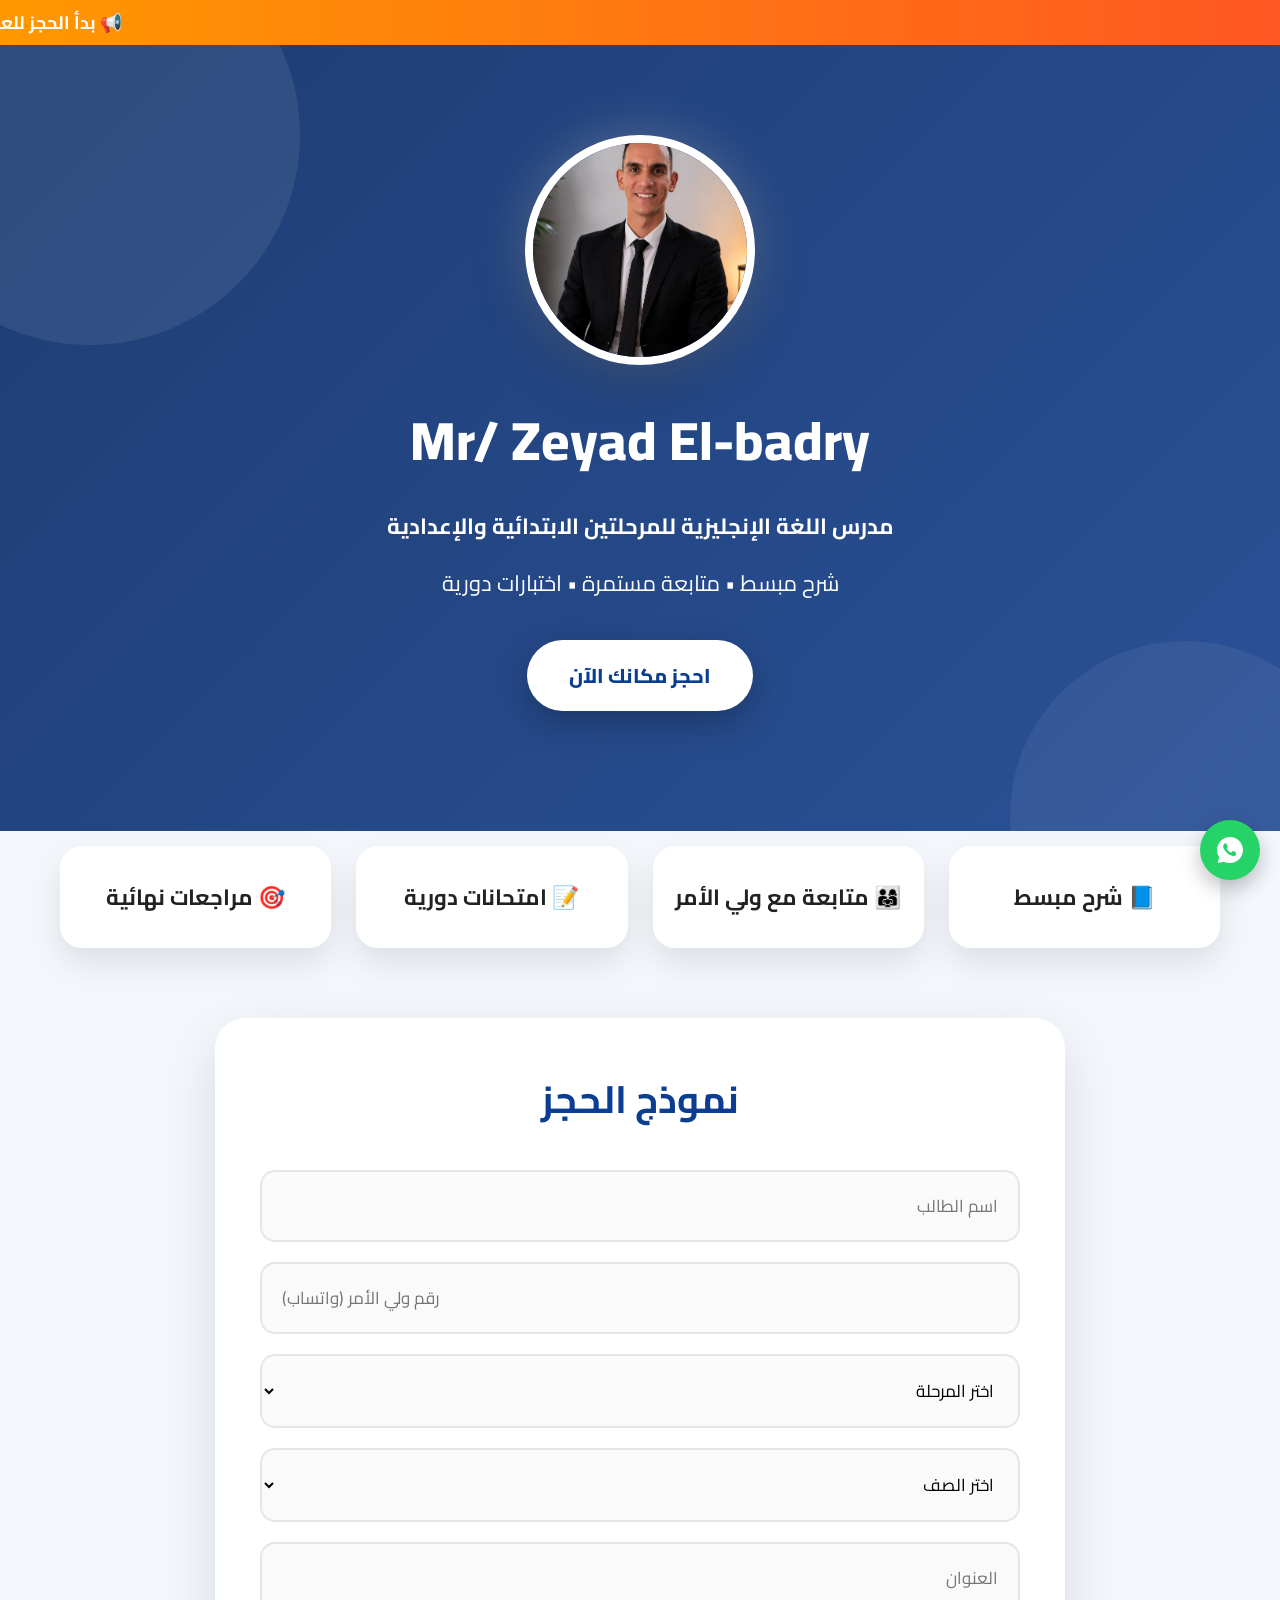
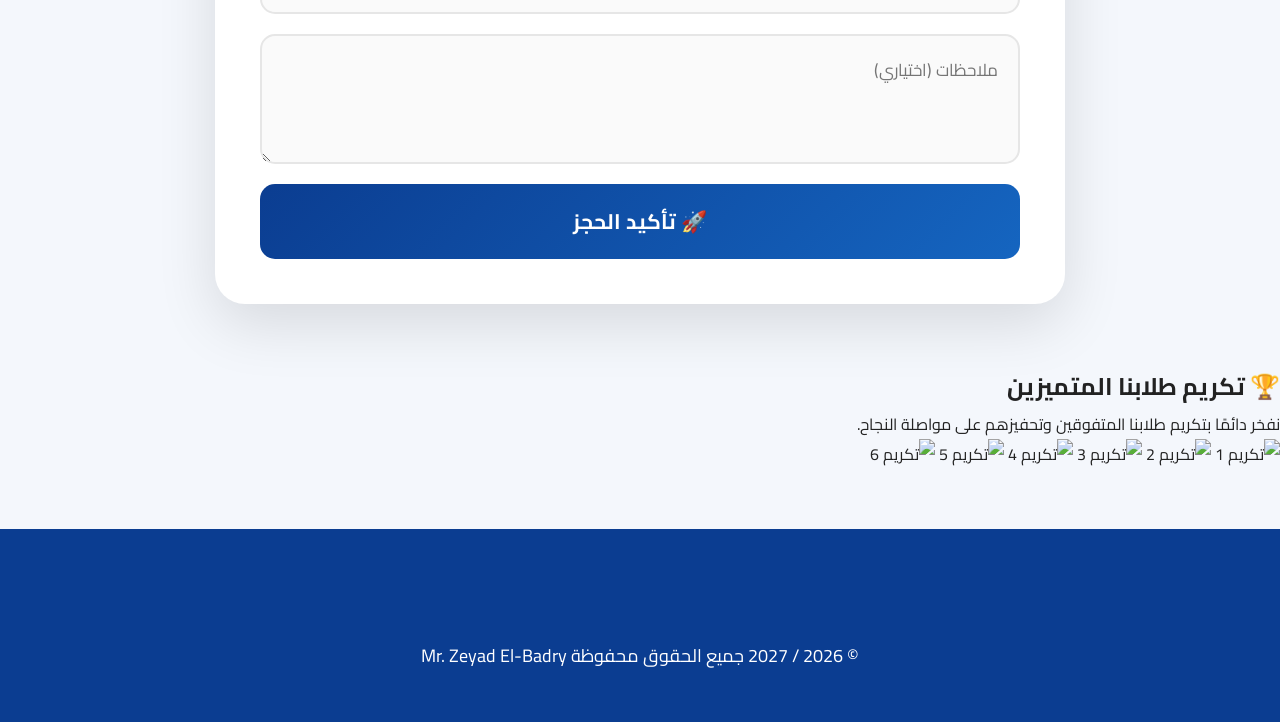
==== index.html @ 7a3dccae "Update index.html" ====
<!DOCTYPE html>
<html lang="ar" dir="rtl">

<head>

<meta charset="UTF-8">

<meta name="viewport" content="width=device-width, initial-scale=1.0">

<title>Mr/ Zeyad El-badry | حجز الكورسات</title>

<link rel="stylesheet" href="style.css">

<link href="https://fonts.googleapis.com/css2?family=Cairo:wght@400;600;700;800&display=swap" rel="stylesheet">

</head>

<body>

<!-- الشريط المتحرك -->

<div class="top-banner">

<div class="marquee">

📢 بدأ الحجز للعام الدراسي 2026 / 2027 — الأماكن محدودة — احجز الآن

</div>

</div>

<!-- Hero -->

<section class="hero">

<div class="hero-content">

<img src="profile.jpeg"
class="profile-img"
alt="Mr/ Zeyad El-badry">

<h1>

Mr/ Zeyad El-badry

</h1>

<p class="subtitle">

مدرس اللغة الإنجليزية
للمرحلتين الابتدائية والإعدادية

</p>

<p>

شرح مبسط • متابعة مستمرة • اختبارات دورية

</p>

<a href="#booking" class="btn">

احجز مكانك الآن

</a>

</div>

</section>
<div class="hero-wave">
  <svg xmlns="http://www.w3.org/2000/svg"
       viewBox="0 0 1440 320"
       preserveAspectRatio="none">
    <path fill="#f4f7fc"
          d="M0,160L80,170.7C160,181,320,203,480,192C640,181,800,139,960,133.3C1120,128,1280,160,1360,176L1440,192L1440,320L0,320Z">
    </path>
  </svg>
</div>
<!-- Features -->

<section class="features">

<div class="card">

📘 شرح مبسط

</div>

<div class="card">

👨‍👩‍👧 متابعة مع ولي الأمر

</div>

<div class="card">

📝 امتحانات دورية

</div>

<div class="card">

🎯 مراجعات نهائية

</div>

</section>
<!-- Booking -->

<section id="booking" class="booking-container">

<h2>

نموذج الحجز

</h2>

<form id="bookingForm">

<input
type="text"
name="name"
placeholder="اسم الطالب"
required>

<input
type="tel"
name="phone"
placeholder="رقم ولي الأمر (واتساب)"
required
pattern="01[0125][0-9]{8}"
maxlength="11"
inputmode="numeric"
title="من فضلك أدخل رقم واتساب مصري صحيح">

<select
name="stage"
id="stage"
required>

<option value="">

اختر المرحلة

</option>

<option value="ابتدائي">

ابتدائي

</option>

<option value="إعدادي">

إعدادي

</option>

</select>

<select
name="grade"
id="grade"
required>

<option value="">

اختر الصف

</option>

</select>

<input
type="text"
name="address"
placeholder="العنوان">

<textarea
name="notes"
placeholder="ملاحظات (اختياري)"></textarea>

<button type="submit">

🚀 تأكيد الحجز

</button>

</form>

</section>
</section>

<!-- Student Honors -->

<section class="gallery-section">

    <h2>🏆 تكريم طلابنا المتميزين</h2>

    <p class="gallery-text">
        نفخر دائمًا بتكريم طلابنا المتفوقين وتحفيزهم على مواصلة النجاح.
    </p>

    <div class="gallery">

        <img src="honor1.jpg" alt="تكريم 1">
        <img src="honor2.jpg" alt="تكريم 2">
        <img src="honor3.jpg" alt="تكريم 3">
        <img src="honor4.jpg" alt="تكريم 4">
        <img src="honor5.jpg" alt="تكريم 5">
        <img src="honor6.jpg" alt="تكريم 6">

    </div>

</section>

<!-- Footer -->
<footer>
  <!-- Footer -->

<footer>

<p>

© 2026 / 2027 جميع الحقوق محفوظة 
  Mr. Zeyad El-Badry

</p>

</footer>

<!-- Success Popup -->

<div id="successPopup" class="popup">

    <div class="popup-content">

        <div class="checkmark">

            ✓

        </div>

        <h2>

            تم الحجز بنجاح 🎉

        </h2>

        <p>

            سيتم تحويلك إلى واتساب خلال

        </p>

        <h1 id="countdown">

            3

        </h1>

    </div>

</div>
<a href="https://wa.me/201148131965"
class="whatsapp-float"
target="_blank"
aria-label="WhatsApp">

<svg xmlns="http://www.w3.org/2000/svg"
viewBox="0 0 32 32"
width="32"
height="32">

<path fill="#fff"
d="M16.02 3C8.84 3 3 8.84 3 16c0 2.52.74 4.98 2.13 7.08L3.75 29l6.1-1.34A12.9 12.9 0 0016.02 29C23.18 29 29 23.16 29 16S23.18 3 16.02 3zm6.37 17.38c-.27.76-1.58 1.45-2.18 1.54-.57.08-1.29.12-2.08-.14-.48-.15-1.1-.36-1.9-.7-3.34-1.44-5.52-4.8-5.69-5.03-.17-.23-1.36-1.81-1.36-3.45s.86-2.45 1.16-2.79c.31-.34.67-.43.89-.43h.64c.2 0 .48-.08.75.57.28.66.94 2.29 1.02 2.46.08.17.13.37.03.59-.1.23-.15.37-.31.57-.15.19-.33.42-.47.56-.15.16-.31.32-.13.63.18.31.81 1.33 1.73 2.16 1.19 1.05 2.19 1.38 2.5 1.54.31.15.48.13.66-.08.18-.21.74-.87.95-1.17.2-.31.4-.26.68-.16.28.1 1.76.83 2.06.98.31.15.5.23.57.36.07.13.07.78-.2 1.56z"/>

</svg>

</a>
<script src="script.js"></script>

</body>

</html>
---- style.css ----
/*======================================
    Mr/ Zeyad El-badry Website
=======================================*/

@import url('https://fonts.googleapis.com/css2?family=Cairo:wght@400;600;700;800&display=swap');

*{
    margin:0;
    padding:0;
    box-sizing:border-box;
    font-family:'Cairo',sans-serif;
}

html{
    scroll-behavior:smooth;
}

body{
    background:#f4f7fc;
    color:#222;
    direction:rtl;
    overflow-x:hidden;
}

/*=========================
Top Banner
=========================*/

.top-banner{
    width:100%;
    height:45px;
    background:linear-gradient(90deg,#ff9800,#ff5722);
    overflow:hidden;
    display:flex;
    align-items:center;
    position:relative;
    z-index:999;
}

.marquee{
    position:absolute;
    white-space:nowrap;
    color:#fff;
    font-size:18px;
    font-weight:700;
}

/*=========================
Hero
=========================*/

.hero{
position:relative;
overflow:hidden;
padding:90px 20px 120px;
display:flex;
justify-content:center;
align-items:center;
text-align:center;
color:#fff;
background:linear-gradient(135deg,#1e3c72,#2a5298);
}
.hero::before{
content:"";
position:absolute;
top:-120px;
left:-120px;
width:420px;
height:420px;
border-radius:50%;
background:rgba(255,255,255,.08);
}

.hero::after{
content:"";
position:absolute;
bottom:-160px;
right:-80px;
width:350px;
height:350px;
border-radius:50%;
background:rgba(255,255,255,.06);
}

.hero-content{
position:relative;
z-index:10;
max-width:900px;
margin:0 auto;
text-align:center;
display:flex;
flex-direction:column;
align-items:center;
}

.profile-img{

width:230px;
height:230px;

border-radius:50%;

object-fit:cover;

border:8px solid white;

box-shadow:
0 20px 50px rgba(0,0,0,.25),
0 0 50px rgba(255,255,255,.25);

transition:.4s;

}

.profile-img:hover{

transform:scale(1.04);

}

.hero h1{

margin-top:25px;

font-size:54px;

font-weight:800;

color:#fff;

}

.subtitle{

margin-top:15px;

font-size:25px;

font-weight:700;

color:#eef4ff;

}

.hero p{

margin-top:15px;

font-size:22px;

color:#fff;

line-height:1.9;

}

.btn{

display:inline-block;

margin-top:35px;

padding:17px 42px;

background:#fff;

color:#0b3d91;

text-decoration:none;

font-size:20px;

font-weight:800;

border-radius:50px;

transition:.35s;

box-shadow:0 12px 35px rgba(0,0,0,.25);

}

.btn:hover{

transform:translateY(-5px);

background:#ffd54f;

color:#0b3d91;

}
/*======================================
        FEATURES
=======================================*/

.features{

    max-width:1200px;

    margin:-70px auto 70px;

    padding:0 20px;

    display:grid;

    grid-template-columns:repeat(auto-fit,minmax(230px,1fr));

    gap:25px;

    position:relative;

    z-index:5;

}

.card{

    background:rgba(255,255,255,.96);

    border-radius:22px;

    padding:30px 20px;

    text-align:center;

    font-size:22px;

    font-weight:700;

    box-shadow:0 15px 35px rgba(0,0,0,.10);

    transition:.35s;

    cursor:pointer;

}

.card:hover{

    transform:translateY(-10px);

    box-shadow:0 20px 40px rgba(0,0,0,.18);

    background:#0b3d91;

    color:#fff;

}

/*======================================
        BOOKING
=======================================*/

.booking-container{

    width:90%;

    max-width:850px;

    margin:60px auto;

    background:#fff;

    border-radius:30px;

    padding:45px;

    box-shadow:0 20px 60px rgba(0,0,0,.12);

}

.booking-container h2{

    text-align:center;

    font-size:38px;

    color:#0b3d91;

    margin-bottom:35px;

}

form{

    display:flex;

    flex-direction:column;

    gap:20px;

}

/*======================================
        INPUTS
=======================================*/

input,
select,
textarea{

    width:100%;

    padding:18px 20px;

    font-size:17px;

    border-radius:15px;

    border:2px solid #e6e6e6;

    background:#fafafa;

    transition:.3s;

    outline:none;

}

input:focus,
select:focus,
textarea:focus{

    border-color:#0b3d91;

    background:#fff;

    box-shadow:0 0 15px rgba(11,61,145,.12);

}

textarea{

    min-height:130px;

    resize:vertical;

}

/*======================================
        BUTTON
=======================================*/

button{

    border:none;

    background:linear-gradient(135deg,#0b3d91,#1565c0);

    color:#fff;

    font-size:21px;

    font-weight:700;

    padding:18px;

    border-radius:15px;

    cursor:pointer;

    transition:.35s;

}

button:hover{

    transform:translateY(-4px);

    box-shadow:0 15px 35px rgba(11,61,145,.35);

}

/*======================================
        FOOTER
=======================================*/

footer{

    background:#0b3d91;

    color:#fff;

    text-align:center;

    padding:25px;

    font-size:18px;

    margin-top:60px;

}
/*======================================
        SUCCESS POPUP
=======================================*/

.popup{

    position:fixed;

    top:0;
    left:0;

    width:100%;
    height:100%;

    background:rgba(0,0,0,.55);

    display:none;

    justify-content:center;
    align-items:center;

    backdrop-filter:blur(6px);

    z-index:9999;

}

.popup-content{

    width:340px;

    background:#fff;

    padding:35px;

    border-radius:25px;

    text-align:center;

    box-shadow:0 20px 60px rgba(0,0,0,.30);

    animation:popup .45s ease;

}

.checkmark{

    width:95px;
    height:95px;

    background:#28a745;

    color:#fff;

    border-radius:50%;

    display:flex;

    justify-content:center;
    align-items:center;

    margin:auto;

    font-size:55px;

    margin-bottom:20px;

    box-shadow:0 10px 30px rgba(40,167,69,.30);

}

#countdown{

    font-size:65px;

    color:#0b3d91;

    margin-top:15px;

    font-weight:bold;

    animation:pulse .8s infinite;

}

@keyframes popup{

0%{

transform:scale(.6);

opacity:0;

}

100%{

transform:scale(1);

opacity:1;

}

}

@keyframes pulse{

0%{transform:scale(1);}

50%{transform:scale(1.15);}

100%{transform:scale(1);}

}

/*======================================
        RESPONSIVE
=======================================*/

@media(max-width:768px){

.hero{

padding:70px 20px;

min-height:auto;

}

.hero h1{

font-size:38px;

}

.subtitle{

font-size:20px;

}

.hero p{

font-size:18px;

}

.profile-img{

width:170px;

height:170px;

}

.features{

margin:-40px 15px 40px;

}

.card{

font-size:20px;

padding:25px;

}

.booking-container{

width:95%;

padding:25px;

}

.booking-container h2{

font-size:30px;

}

input,
select,
textarea{

font-size:16px;

}

button{

font-size:18px;

}

.popup-content{

width:90%;

}

}

/*======================================
        SCROLLBAR
=======================================*/

::-webkit-scrollbar{

width:10px;

}

::-webkit-scrollbar-track{

background:#eef2f7;

}

::-webkit-scrollbar-thumb{

background:#0b3d91;

border-radius:20px;

}

::-webkit-scrollbar-thumb:hover{

background:#1565c0;

}
.whatsapp-float{

position:fixed;
bottom:20px;
right:20px;

width:60px;
height:60px;

background:#25D366;

border-radius:50%;

display:flex;

justify-content:center;
align-items:center;

text-decoration:none;

box-shadow:0 8px 20px rgba(0,0,0,.25);

z-index:9999;

transition:.3s;

}

.whatsapp-float i{

font-size:34px;

color:white;

}

.whatsapp-float:hover{

transform:scale(1.1);

}
/*==========================
Hero Wave
===========================*/

.hero-wave{

margin-top:-5px;

line-height:0;

}

.hero-wave svg{

display:block;

width:100%;

height:90px;

}
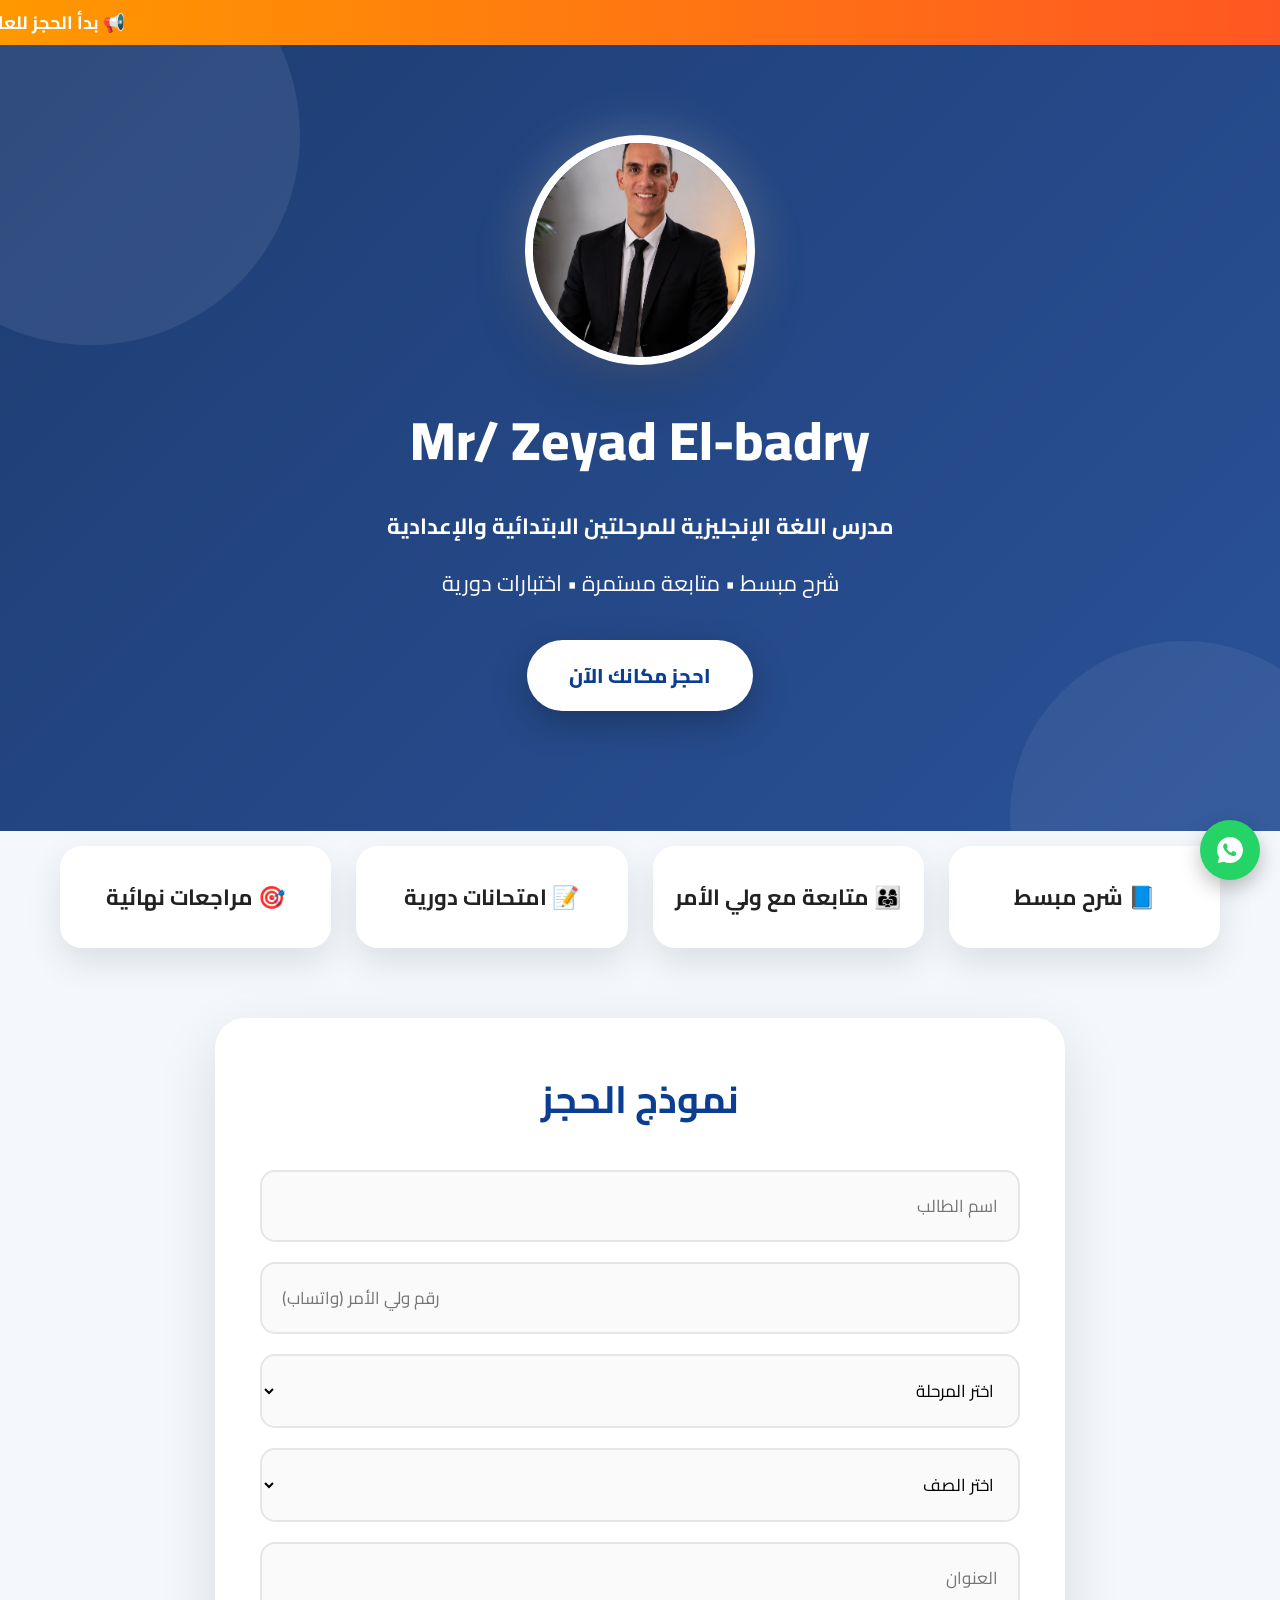
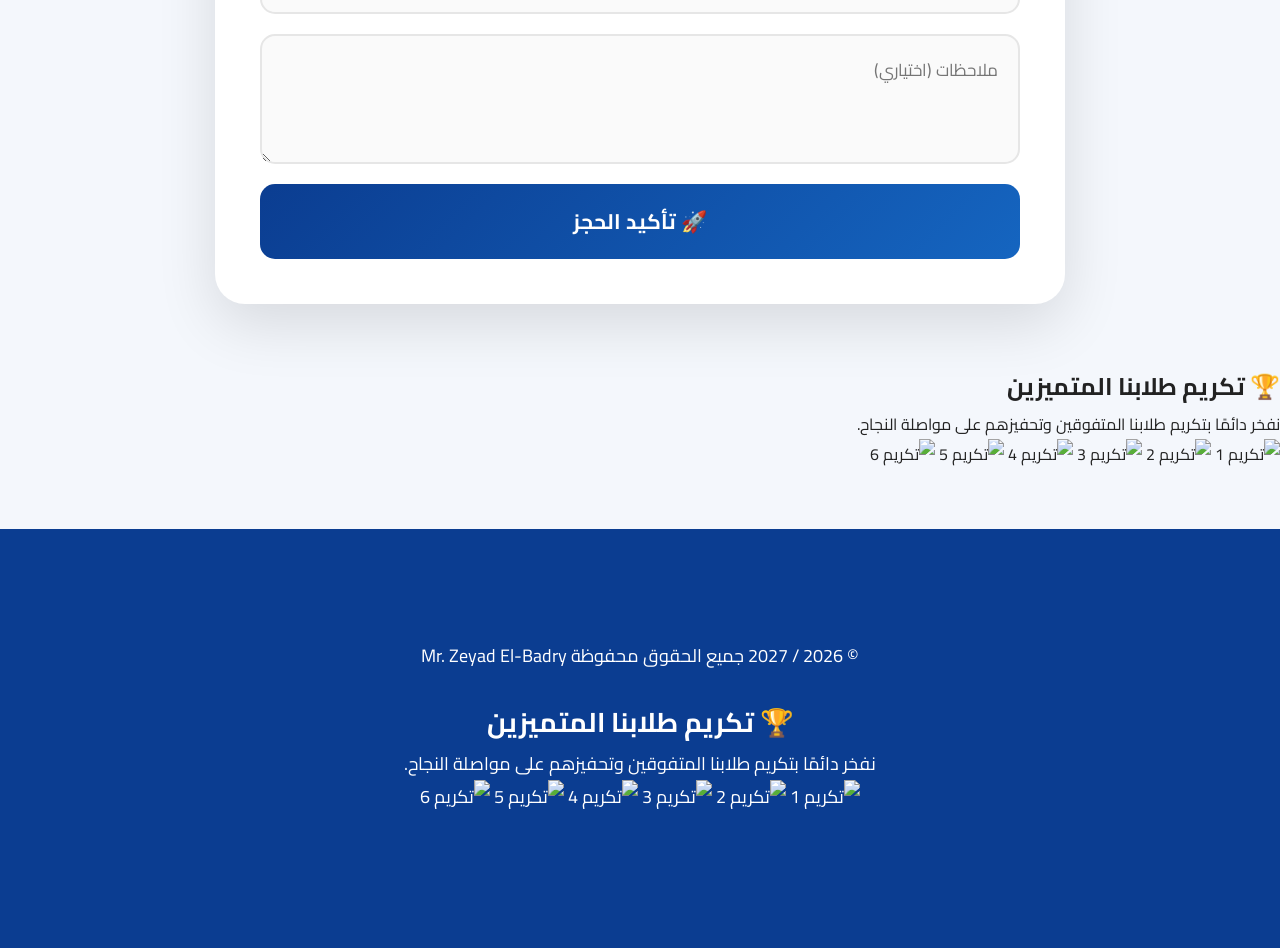
==== commit cd17ae87: "Update index.html" ====
--- a/index.html
+++ b/index.html
@@ -283,3 +283,30 @@
 </body>
 
 </html>
+</section>
+
+<!-- Student Honors -->
+
+<section class="gallery-section">
+
+    <h2>🏆 تكريم طلابنا المتميزين</h2>
+
+    <p class="gallery-text">
+        نفخر دائمًا بتكريم طلابنا المتفوقين وتحفيزهم على مواصلة النجاح.
+    </p>
+
+    <div class="gallery">
+
+        <img src="honor1.jpg" alt="تكريم 1">
+        <img src="honor2.jpg" alt="تكريم 2">
+        <img src="honor3.jpg" alt="تكريم 3">
+        <img src="honor4.jpg" alt="تكريم 4">
+        <img src="honor5.jpg" alt="تكريم 5">
+        <img src="honor6.jpg" alt="تكريم 6">
+
+    </div>
+
+</section>
+
+<!-- Footer -->
+<footer>
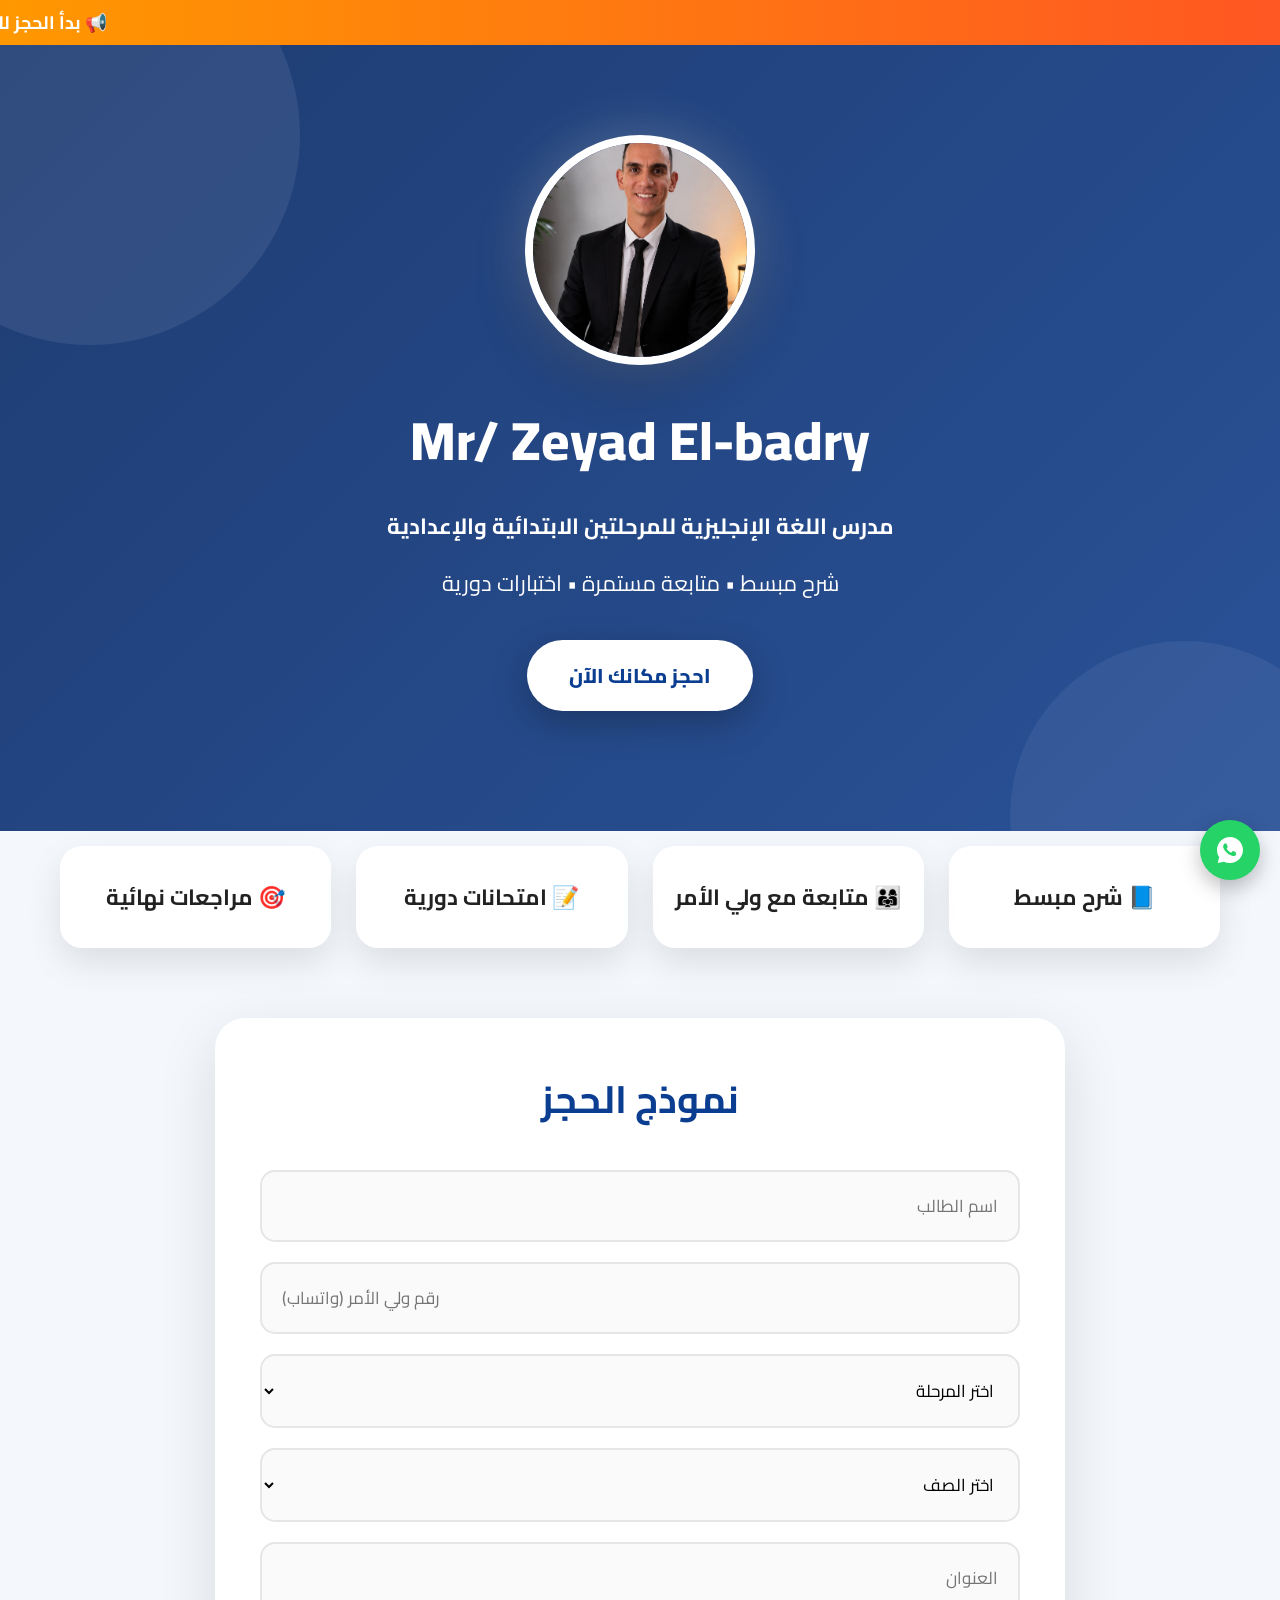
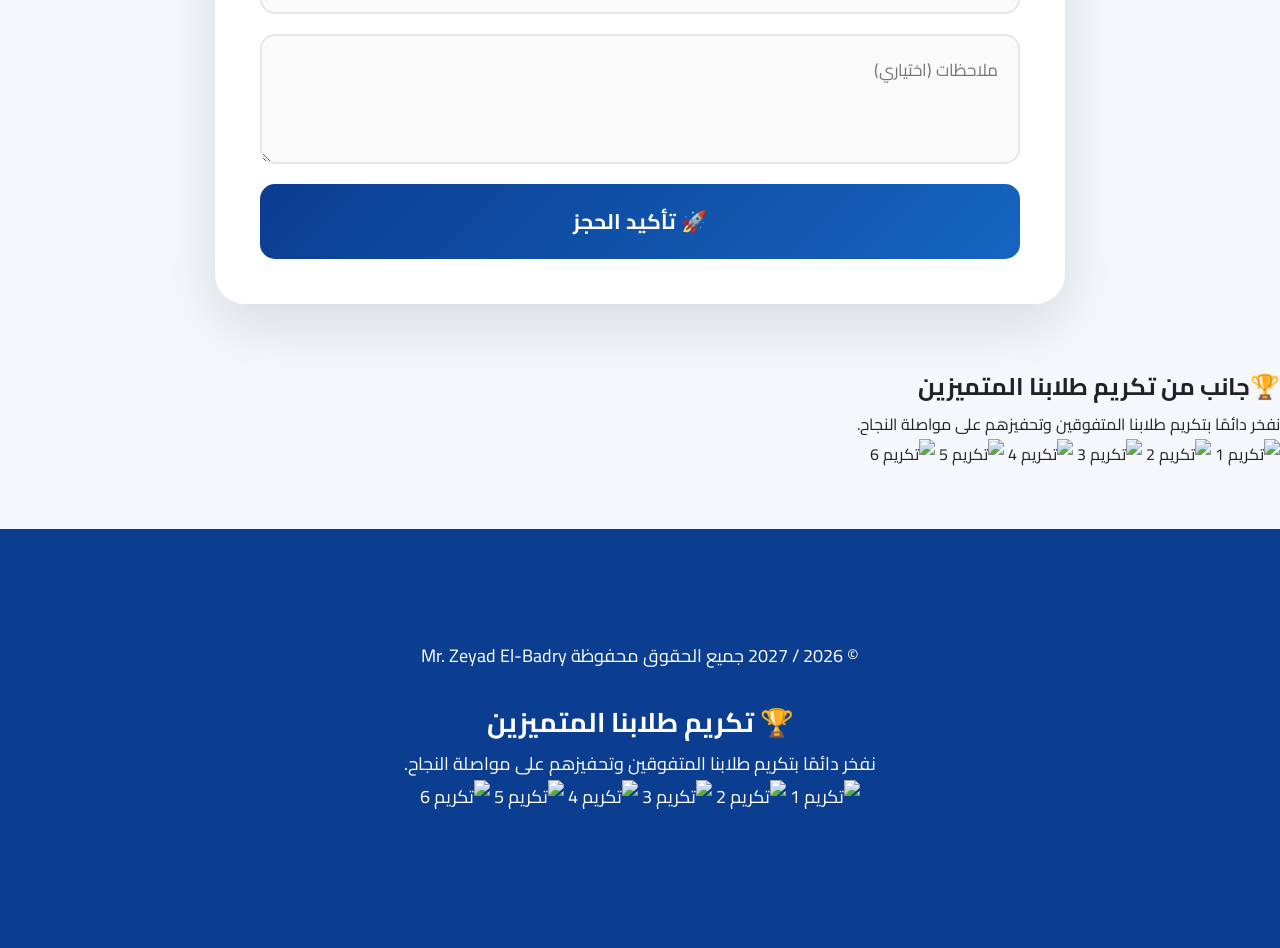
==== commit e944384a: "Update index.html" ====
--- a/index.html
+++ b/index.html
@@ -195,7 +195,7 @@
 
 <section class="gallery-section">
 
-    <h2>🏆 تكريم طلابنا المتميزين</h2>
+    <h2>🏆جانب من تكريم طلابنا المتميزين</h2>
 
     <p class="gallery-text">
         نفخر دائمًا بتكريم طلابنا المتفوقين وتحفيزهم على مواصلة النجاح.
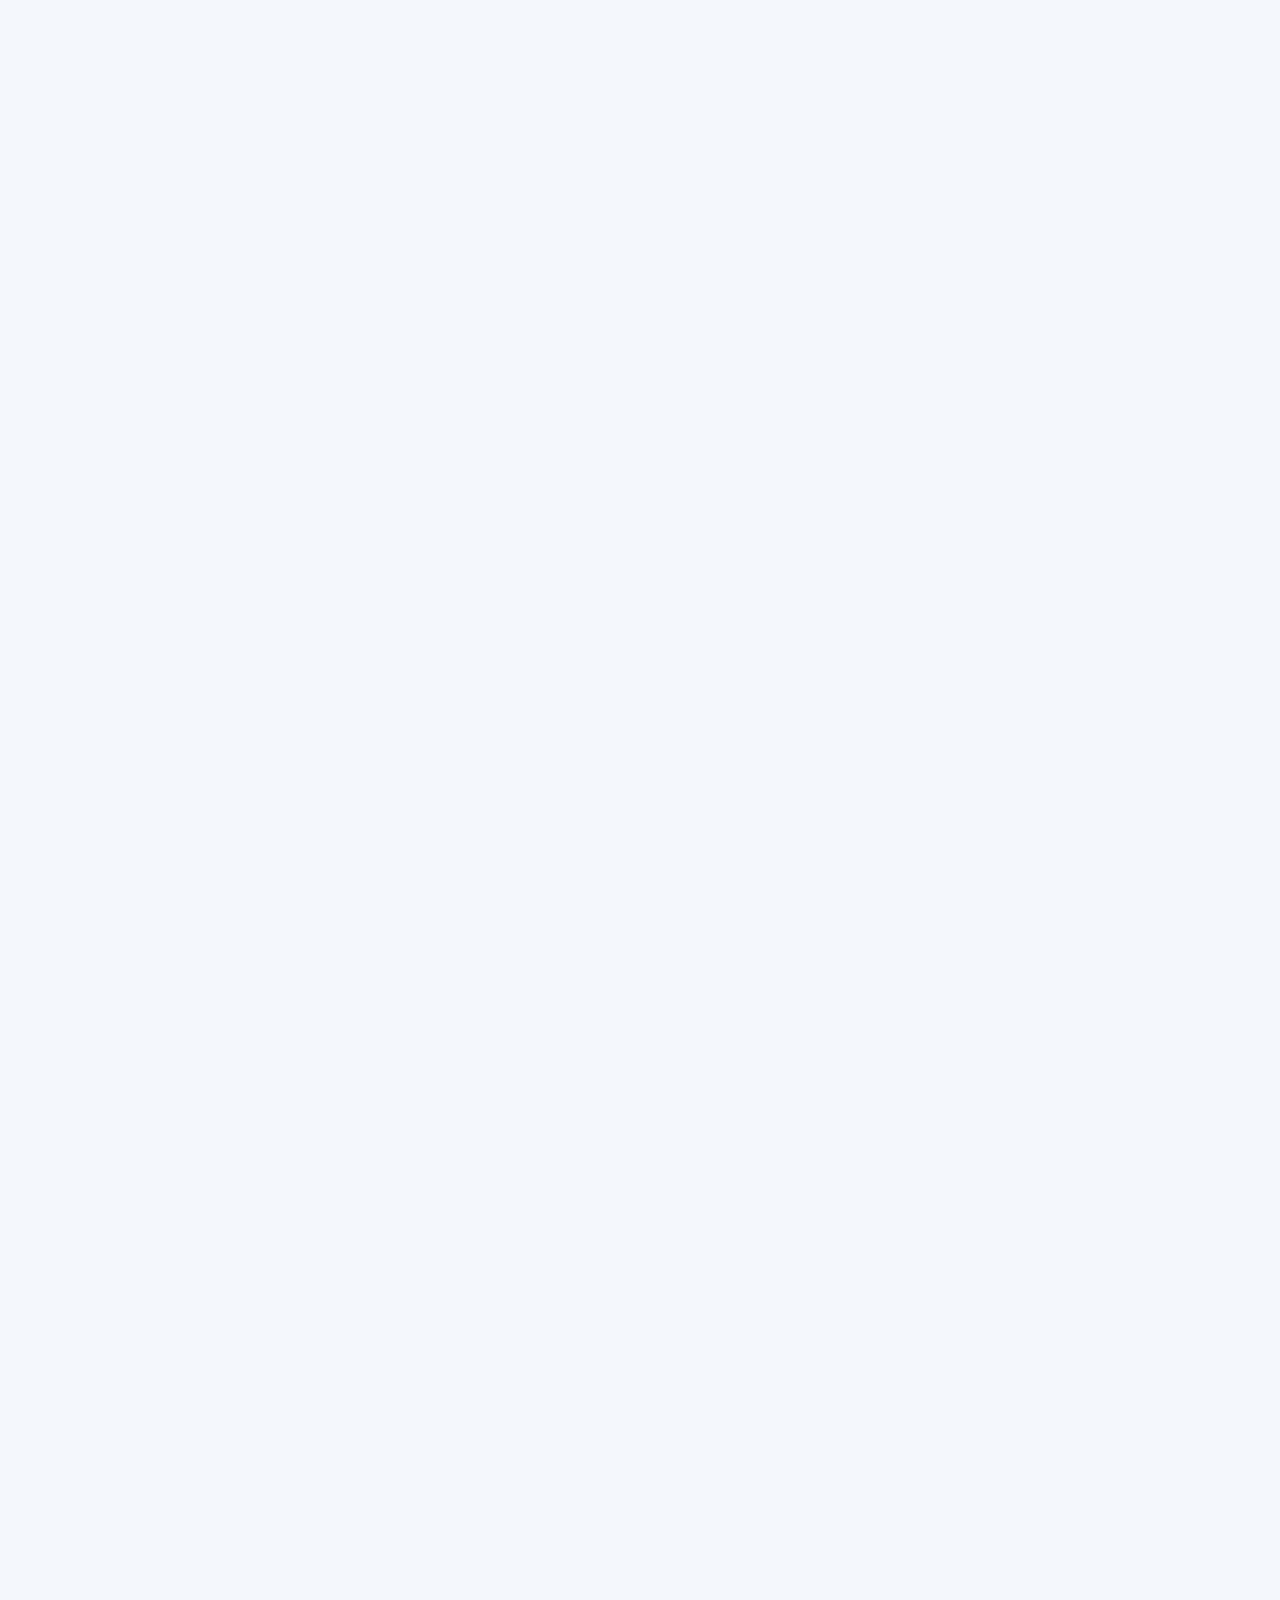
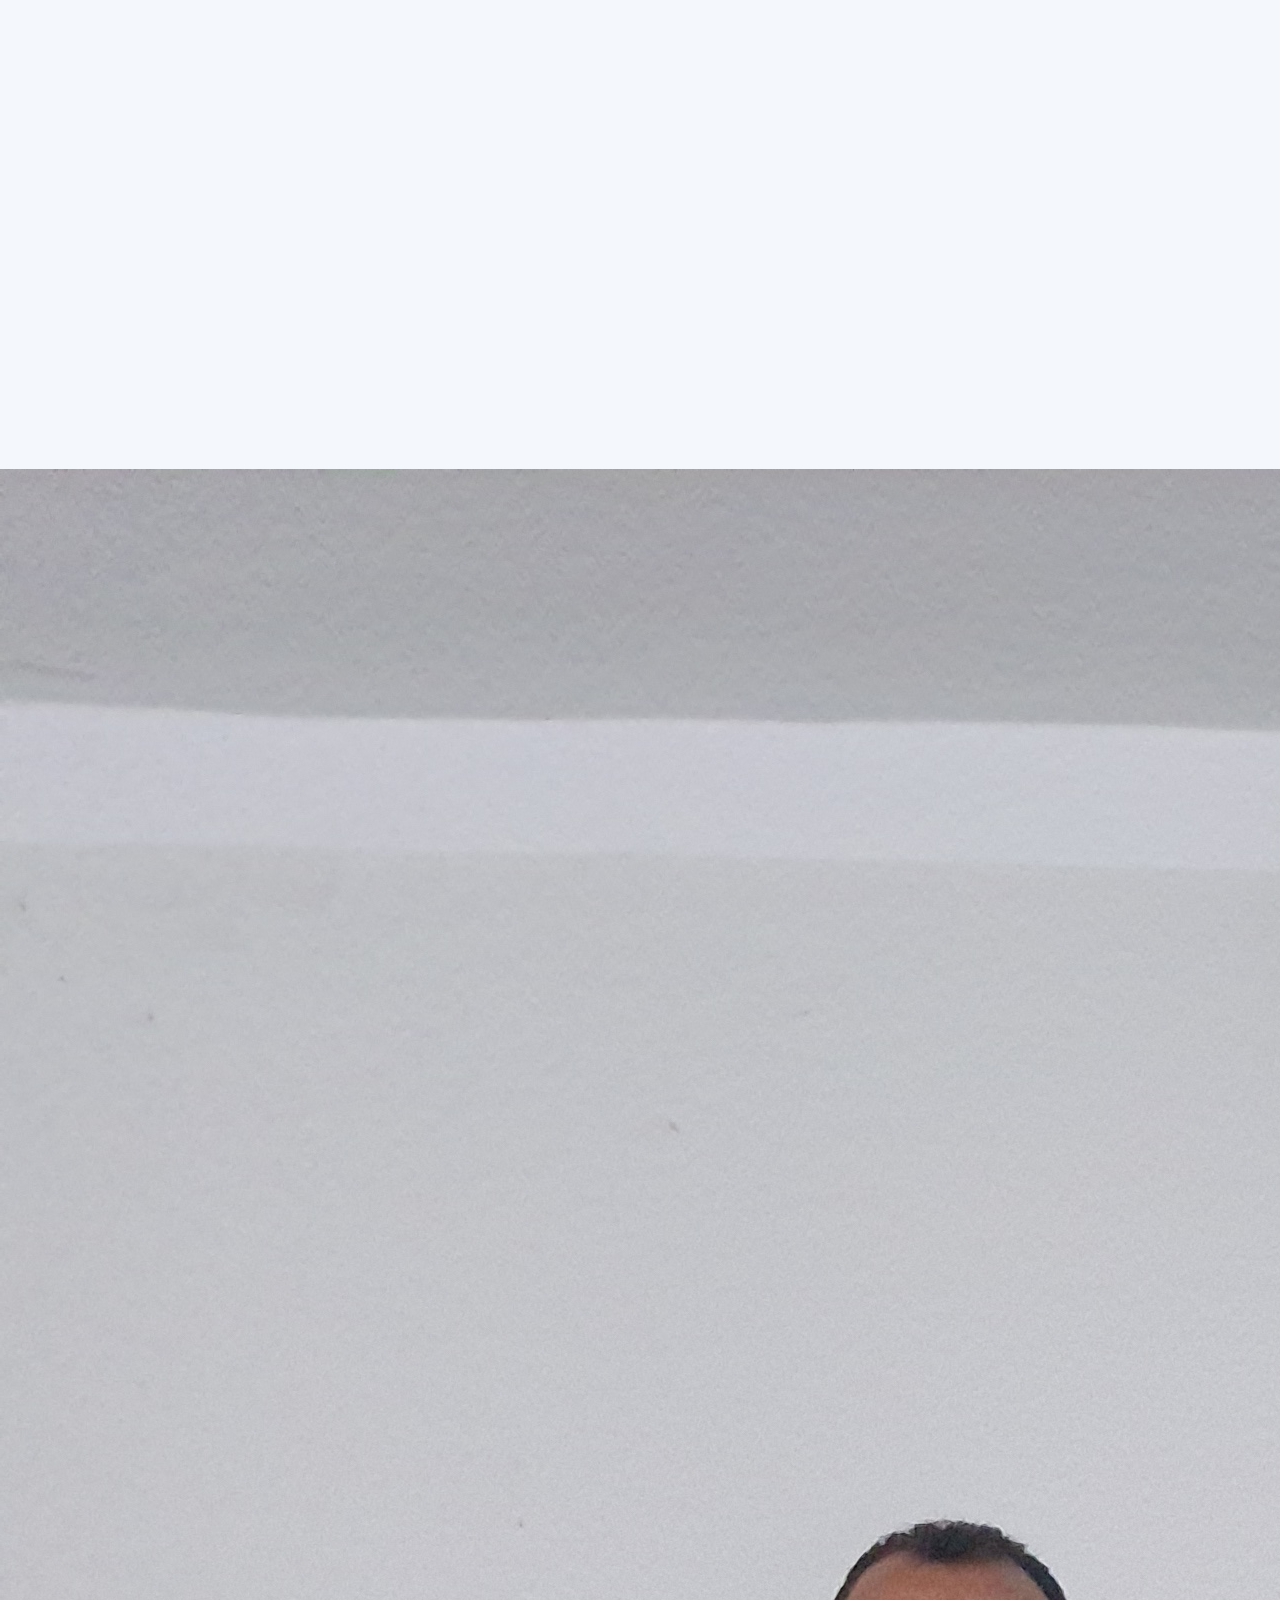
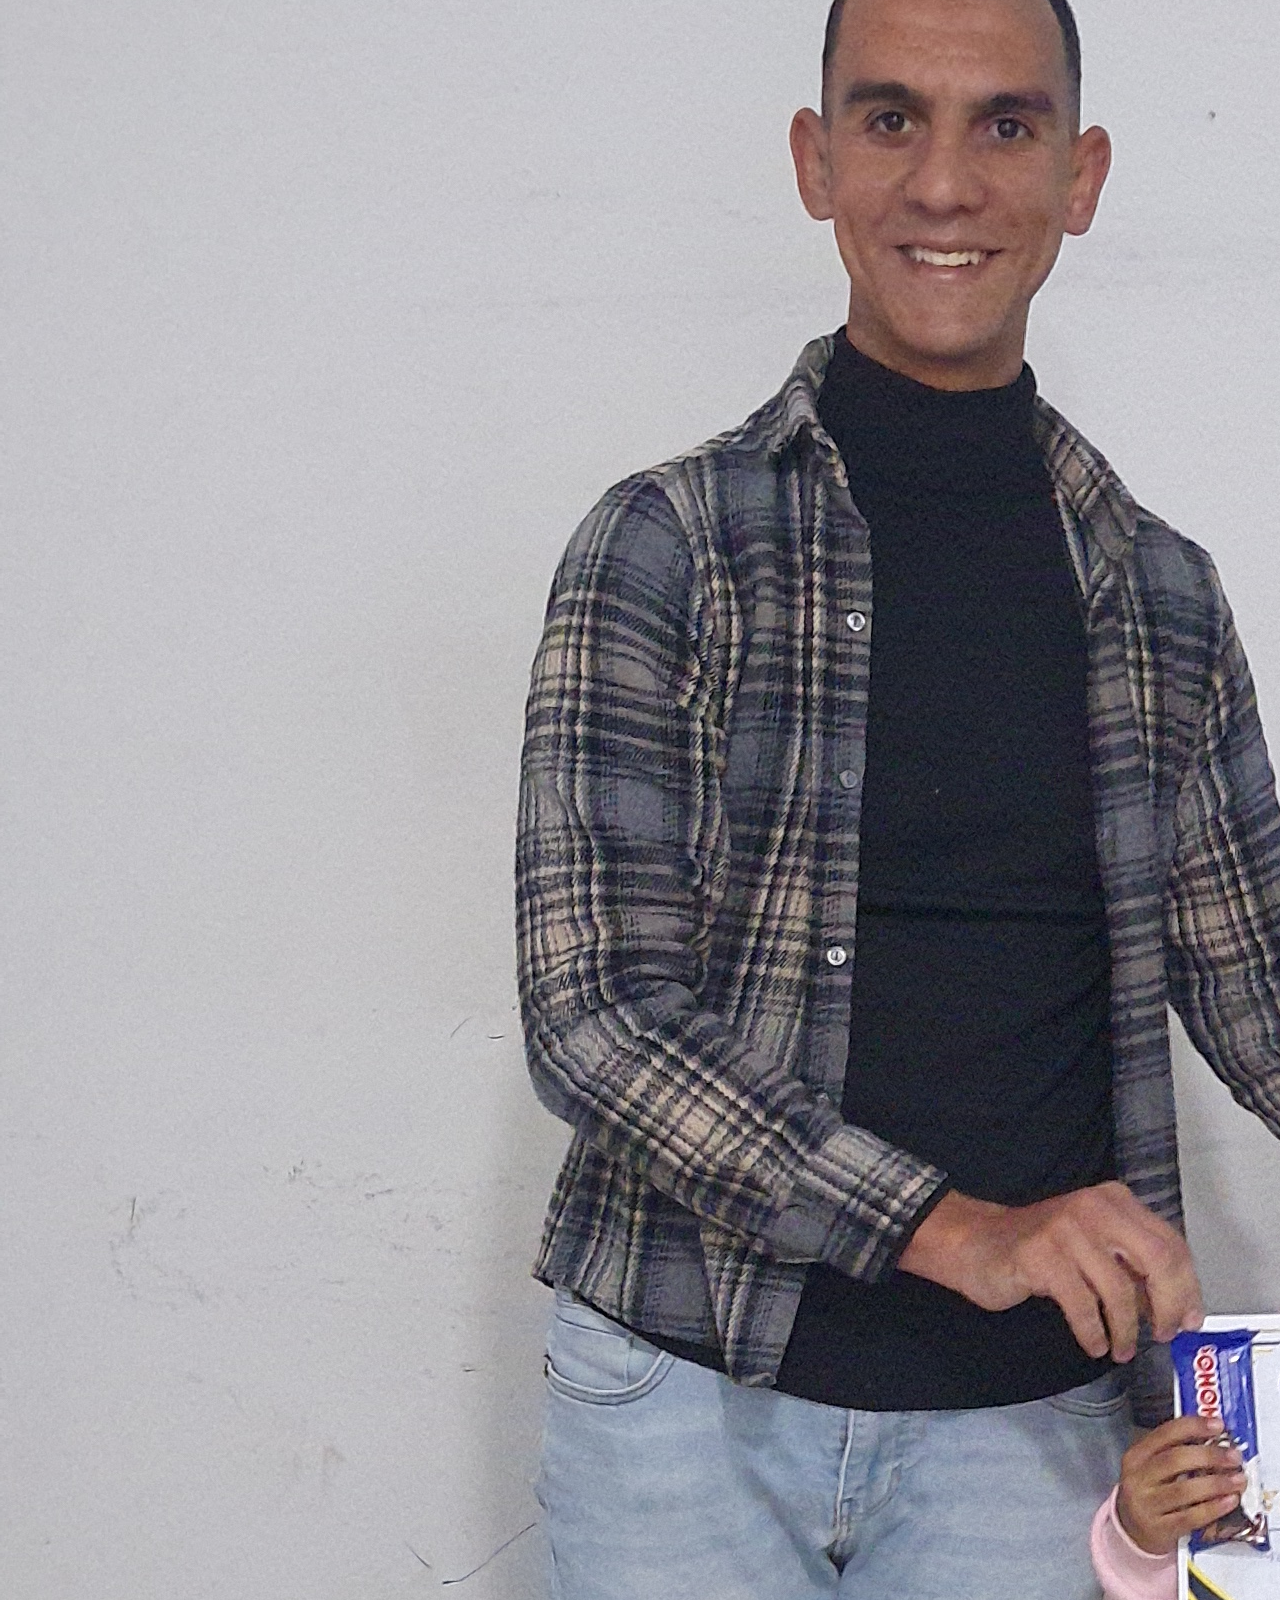
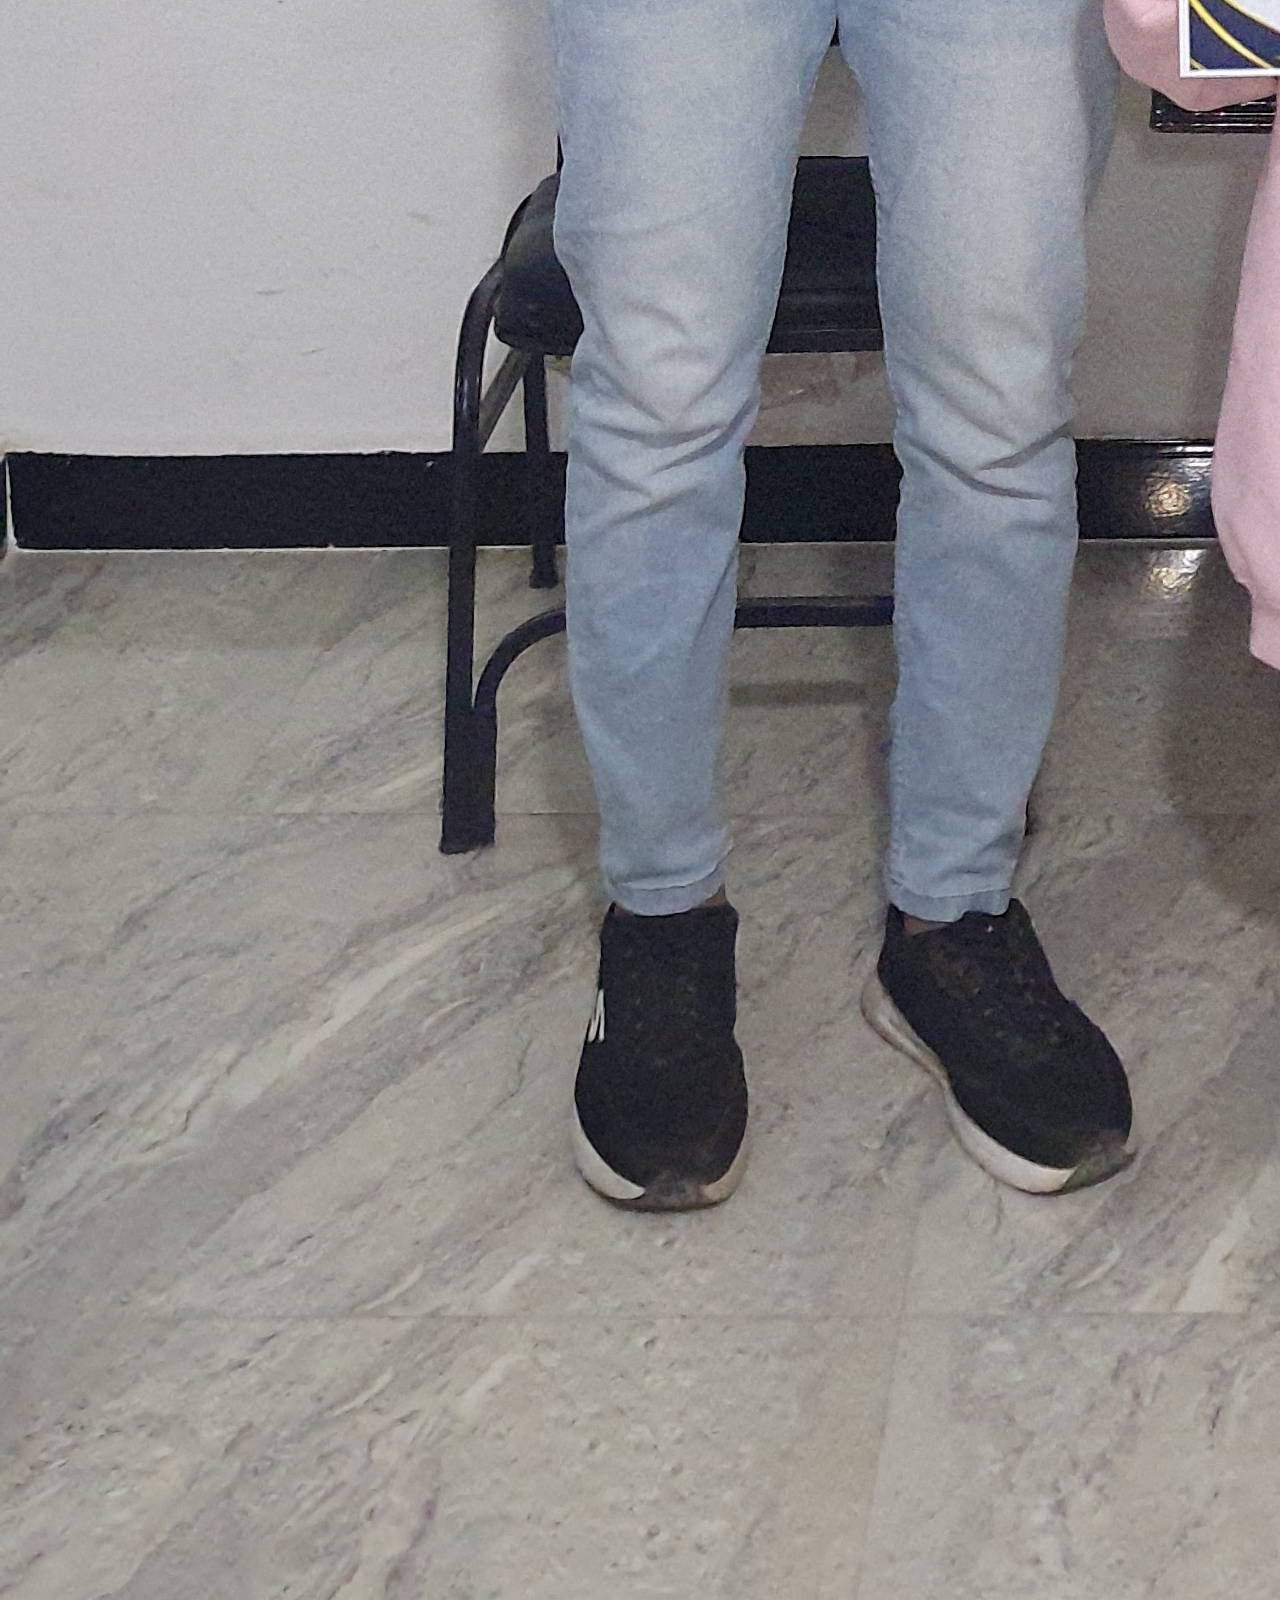
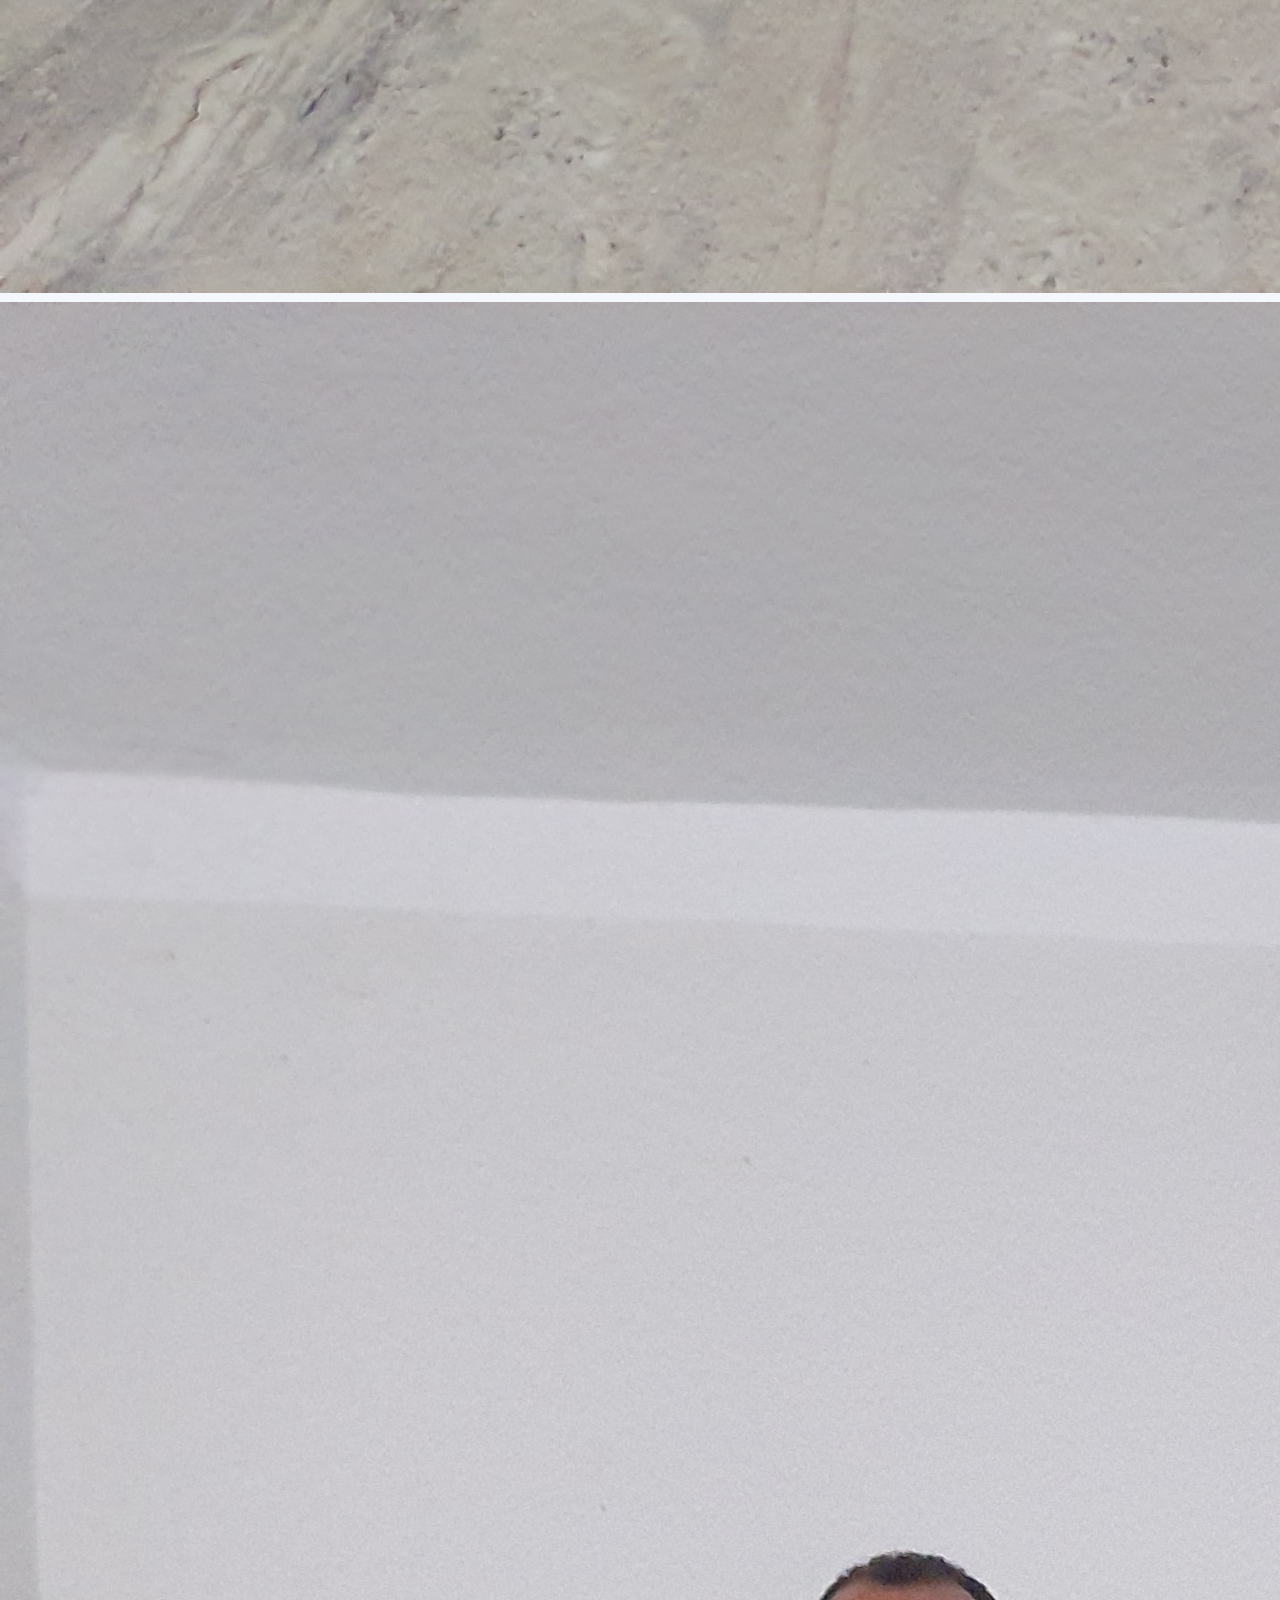
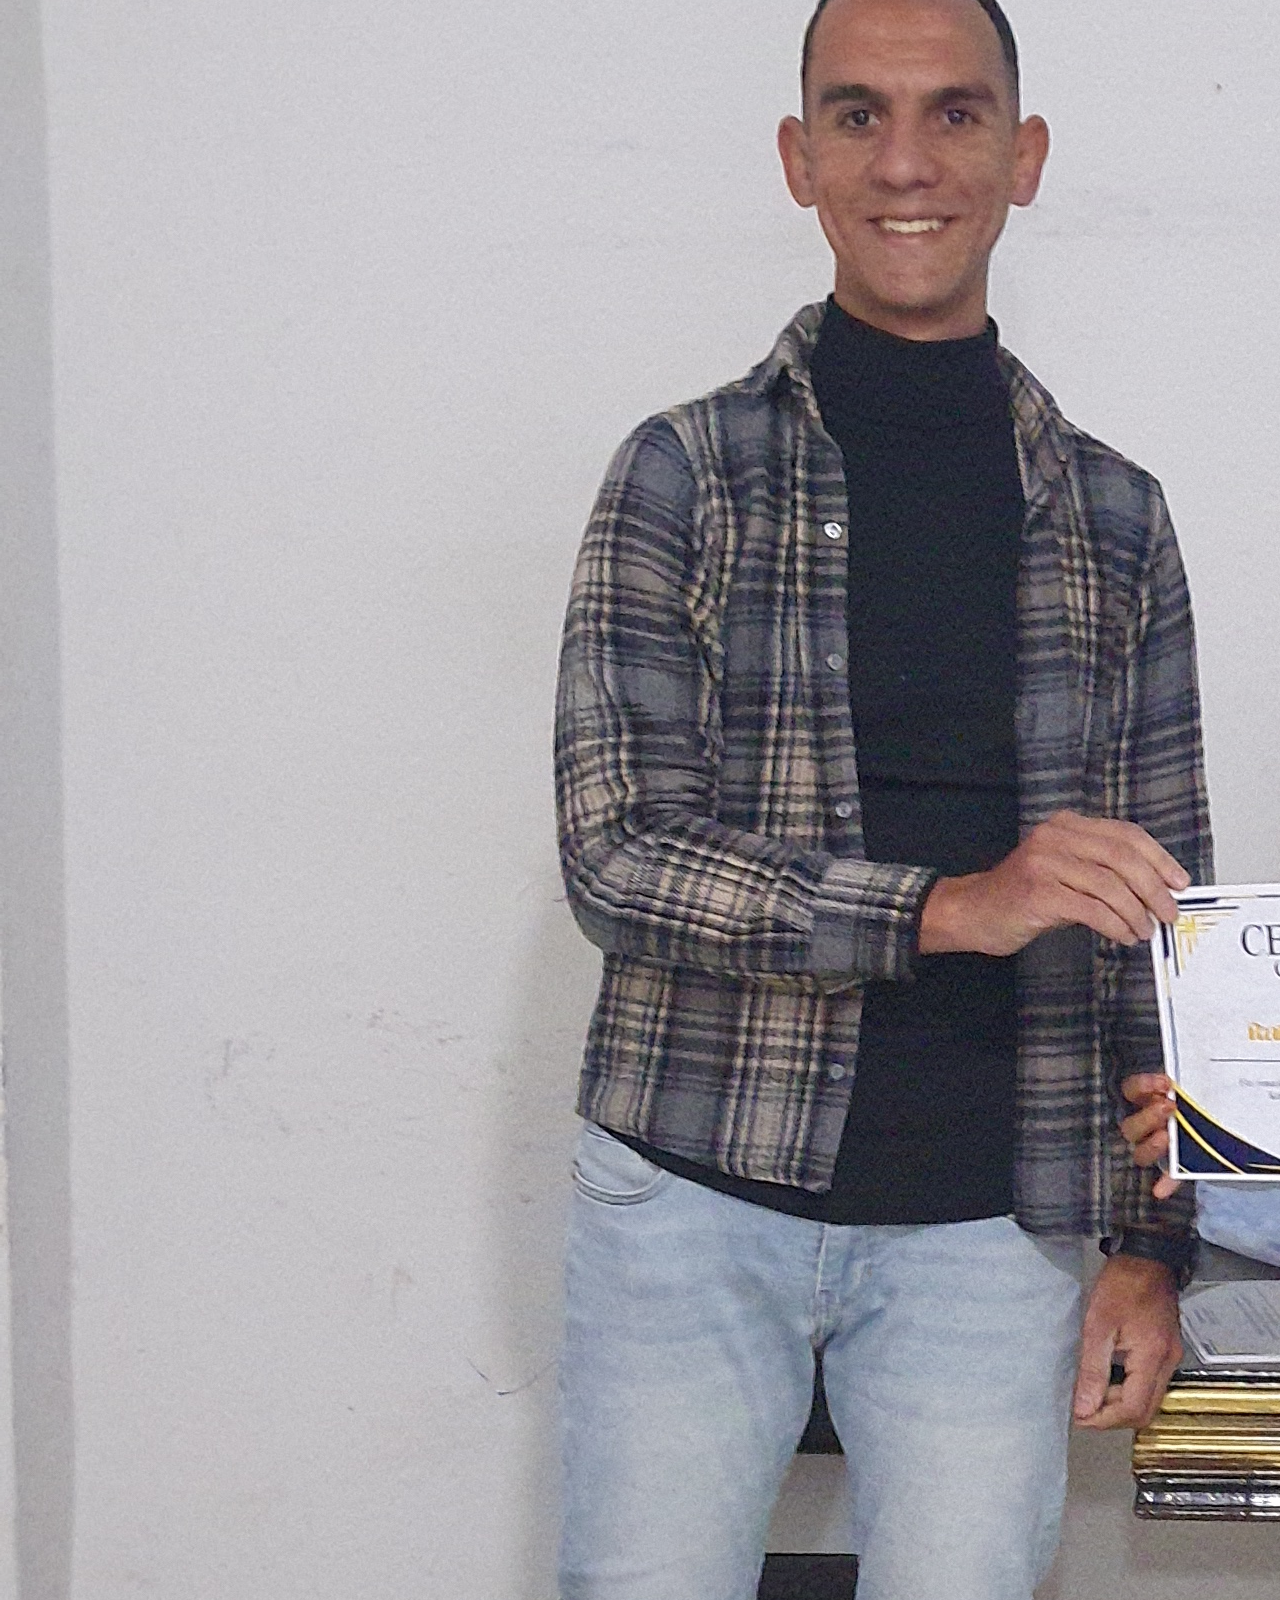
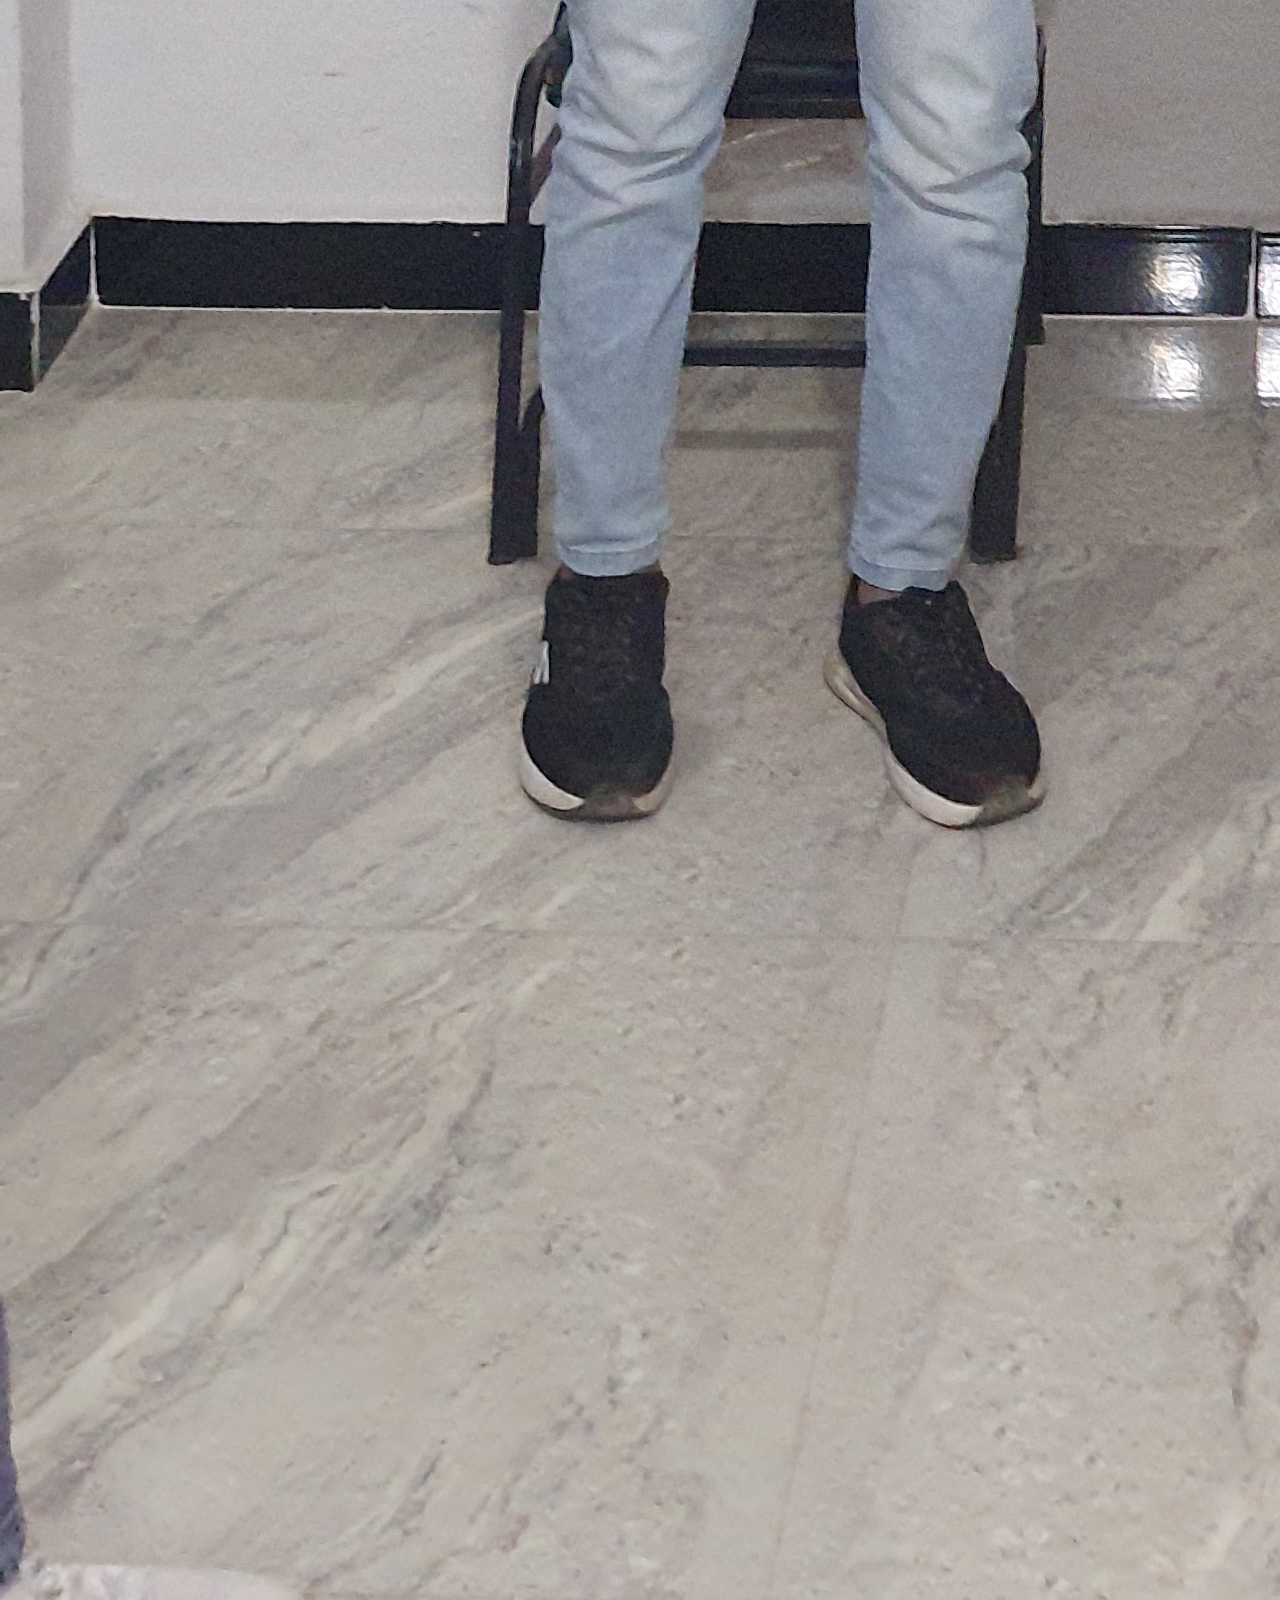
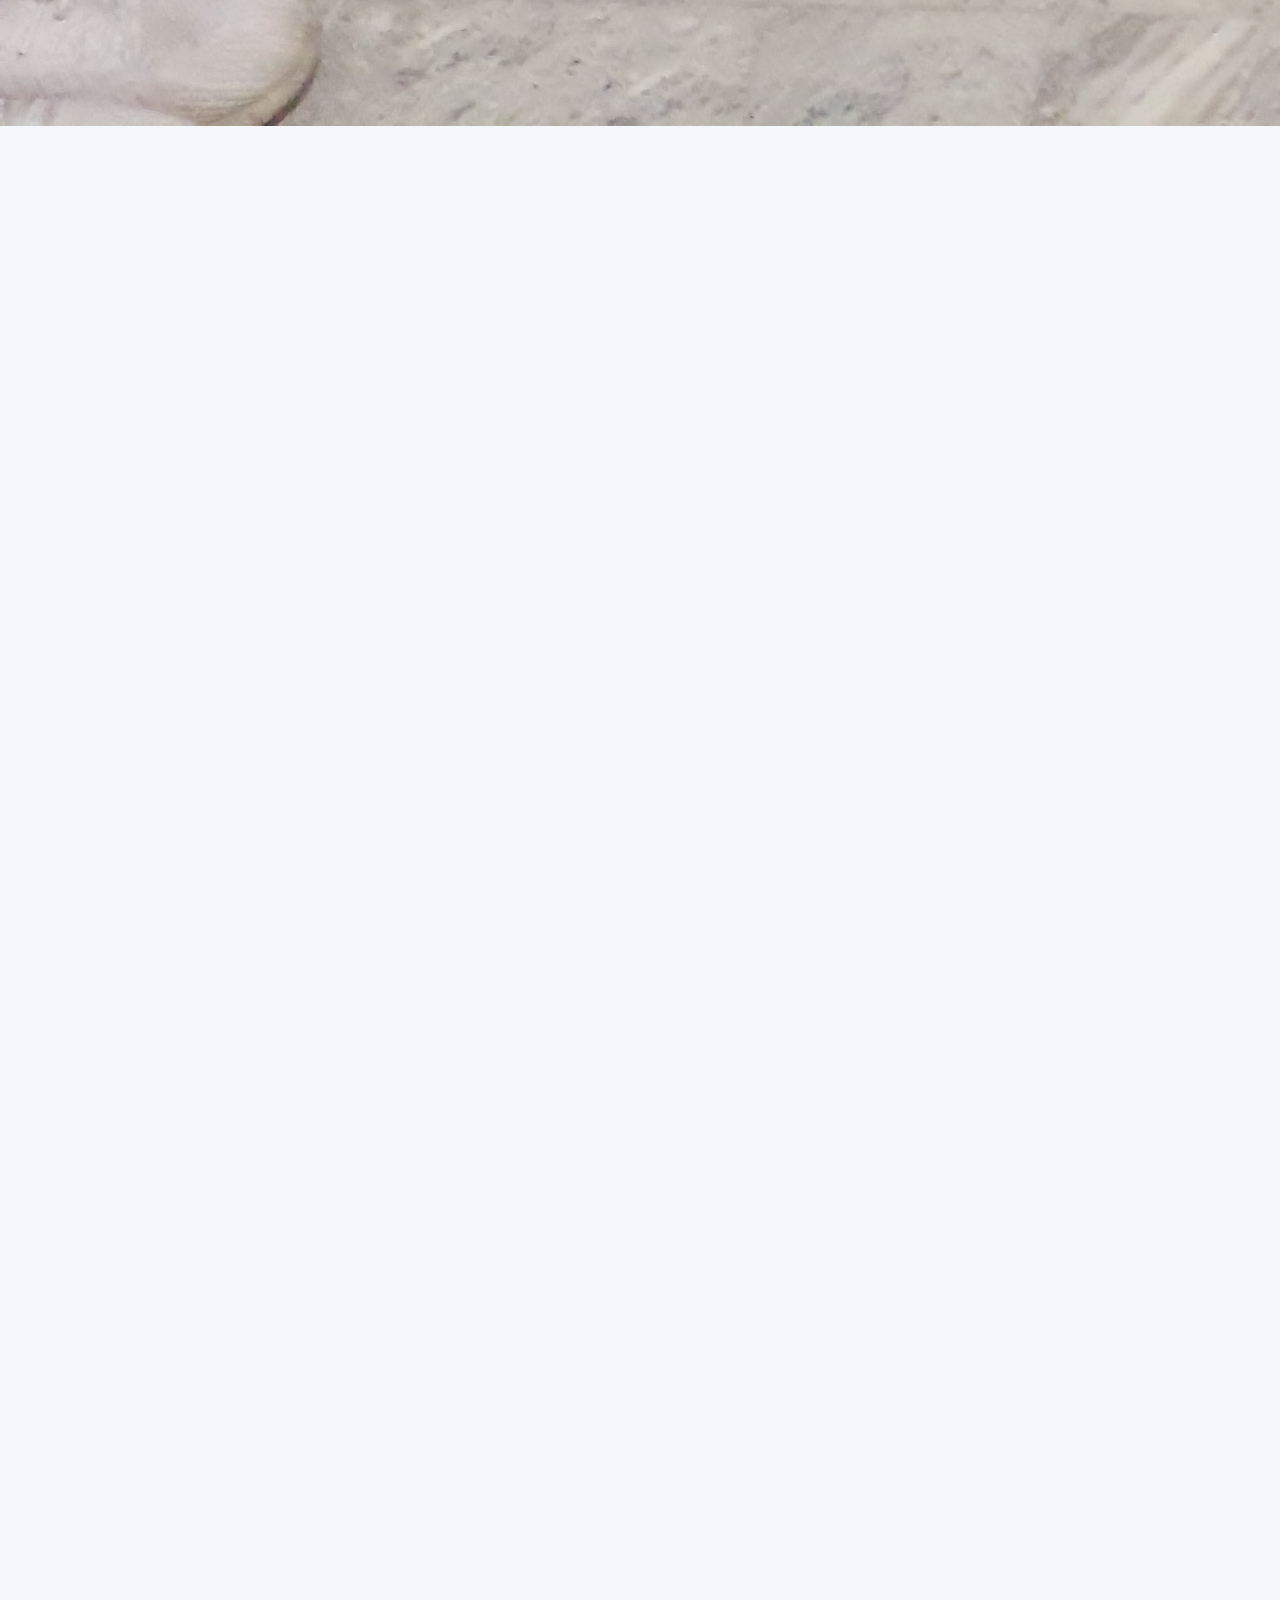
==== commit 5f3a496f: "Update index.html" ====
--- a/index.html
+++ b/index.html
@@ -201,6 +201,105 @@
         نفخر دائمًا بتكريم طلابنا المتفوقين وتحفيزهم على مواصلة النجاح.
     </p>
 
+  <div class="gallery">
+
+    <img src="images/honor1.jpg" alt="تكريم 1">
+
+    <img src="images/honor2.jpg" alt="تكريم 2">
+
+    <img src="images/honor3.jpg" alt="تكريم 3">
+
+    <img src="images/honor4.jpg" alt="تكريم 4">
+
+    <img src="images/honor5.jpg" alt="تكريم 5">
+
+    <img src="images/honor6.jpg" alt="تكريم 6">
+
+</div>
+
+</section>
+
+<!-- Footer -->
+<footer>
+  <!-- Footer -->
+
+<footer>
+
+<p>
+
+© 2026 / 2027 جميع الحقوق محفوظة 
+  Mr. Zeyad El-Badry
+
+</p>
+
+</footer>
+
+<!-- Success Popup -->
+
+<div id="successPopup" class="popup">
+
+    <div class="popup-content">
+
+        <div class="checkmark">
+
+            ✓
+
+        </div>
+
+        <h2>
+
+            تم الحجز بنجاح 🎉
+
+        </h2>
+
+        <p>
+
+            سيتم تحويلك إلى واتساب خلال
+
+        </p>
+
+        <h1 id="countdown">
+
+            3
+
+        </h1>
+
+    </div>
+
+</div>
+<a href="https://wa.me/201148131965"
+class="whatsapp-float"
+target="_blank"
+aria-label="WhatsApp">
+
+<svg xmlns="http://www.w3.org/2000/svg"
+viewBox="0 0 32 32"
+width="32"
+height="32">
+
+<path fill="#fff"
+d="M16.02 3C8.84 3 3 8.84 3 16c0 2.52.74 4.98 2.13 7.08L3.75 29l6.1-1.34A12.9 12.9 0 0016.02 29C23.18 29 29 23.16 29 16S23.18 3 16.02 3zm6.37 17.38c-.27.76-1.58 1.45-2.18 1.54-.57.08-1.29.12-2.08-.14-.48-.15-1.1-.36-1.9-.7-3.34-1.44-5.52-4.8-5.69-5.03-.17-.23-1.36-1.81-1.36-3.45s.86-2.45 1.16-2.79c.31-.34.67-.43.89-.43h.64c.2 0 .48-.08.75.57.28.66.94 2.29 1.02 2.46.08.17.13.37.03.59-.1.23-.15.37-.31.57-.15.19-.33.42-.47.56-.15.16-.31.32-.13.63.18.31.81 1.33 1.73 2.16 1.19 1.05 2.19 1.38 2.5 1.54.31.15.48.13.66-.08.18-.21.74-.87.95-1.17.2-.31.4-.26.68-.16.28.1 1.76.83 2.06.98.31.15.5.23.57.36.07.13.07.78-.2 1.56z"/>
+
+</svg>
+
+</a>
+<script src="script.js"></script>
+
+</body>
+
+</html>
+</section>
+
+<!-- Student Honors -->
+
+<section class="gallery-section">
+
+    <h2>🏆 تكريم طلابنا المتميزين</h2>
+
+    <p class="gallery-text">
+        نفخر دائمًا بتكريم طلابنا المتفوقين وتحفيزهم على مواصلة النجاح.
+    </p>
+
     <div class="gallery">
 
         <img src="honor1.jpg" alt="تكريم 1">
@@ -216,97 +315,3 @@
 
 <!-- Footer -->
 <footer>
-  <!-- Footer -->
-
-<footer>
-
-<p>
-
-© 2026 / 2027 جميع الحقوق محفوظة 
-  Mr. Zeyad El-Badry
-
-</p>
-
-</footer>
-
-<!-- Success Popup -->
-
-<div id="successPopup" class="popup">
-
-    <div class="popup-content">
-
-        <div class="checkmark">
-
-            ✓
-
-        </div>
-
-        <h2>
-
-            تم الحجز بنجاح 🎉
-
-        </h2>
-
-        <p>
-
-            سيتم تحويلك إلى واتساب خلال
-
-        </p>
-
-        <h1 id="countdown">
-
-            3
-
-        </h1>
-
-    </div>
-
-</div>
-<a href="https://wa.me/201148131965"
-class="whatsapp-float"
-target="_blank"
-aria-label="WhatsApp">
-
-<svg xmlns="http://www.w3.org/2000/svg"
-viewBox="0 0 32 32"
-width="32"
-height="32">
-
-<path fill="#fff"
-d="M16.02 3C8.84 3 3 8.84 3 16c0 2.52.74 4.98 2.13 7.08L3.75 29l6.1-1.34A12.9 12.9 0 0016.02 29C23.18 29 29 23.16 29 16S23.18 3 16.02 3zm6.37 17.38c-.27.76-1.58 1.45-2.18 1.54-.57.08-1.29.12-2.08-.14-.48-.15-1.1-.36-1.9-.7-3.34-1.44-5.52-4.8-5.69-5.03-.17-.23-1.36-1.81-1.36-3.45s.86-2.45 1.16-2.79c.31-.34.67-.43.89-.43h.64c.2 0 .48-.08.75.57.28.66.94 2.29 1.02 2.46.08.17.13.37.03.59-.1.23-.15.37-.31.57-.15.19-.33.42-.47.56-.15.16-.31.32-.13.63.18.31.81 1.33 1.73 2.16 1.19 1.05 2.19 1.38 2.5 1.54.31.15.48.13.66-.08.18-.21.74-.87.95-1.17.2-.31.4-.26.68-.16.28.1 1.76.83 2.06.98.31.15.5.23.57.36.07.13.07.78-.2 1.56z"/>
-
-</svg>
-
-</a>
-<script src="script.js"></script>
-
-</body>
-
-</html>
-</section>
-
-<!-- Student Honors -->
-
-<section class="gallery-section">
-
-    <h2>🏆 تكريم طلابنا المتميزين</h2>
-
-    <p class="gallery-text">
-        نفخر دائمًا بتكريم طلابنا المتفوقين وتحفيزهم على مواصلة النجاح.
-    </p>
-
-    <div class="gallery">
-
-        <img src="honor1.jpg" alt="تكريم 1">
-        <img src="honor2.jpg" alt="تكريم 2">
-        <img src="honor3.jpg" alt="تكريم 3">
-        <img src="honor4.jpg" alt="تكريم 4">
-        <img src="honor5.jpg" alt="تكريم 5">
-        <img src="honor6.jpg" alt="تكريم 6">
-
-    </div>
-
-</section>
-
-<!-- Footer -->
-<footer>
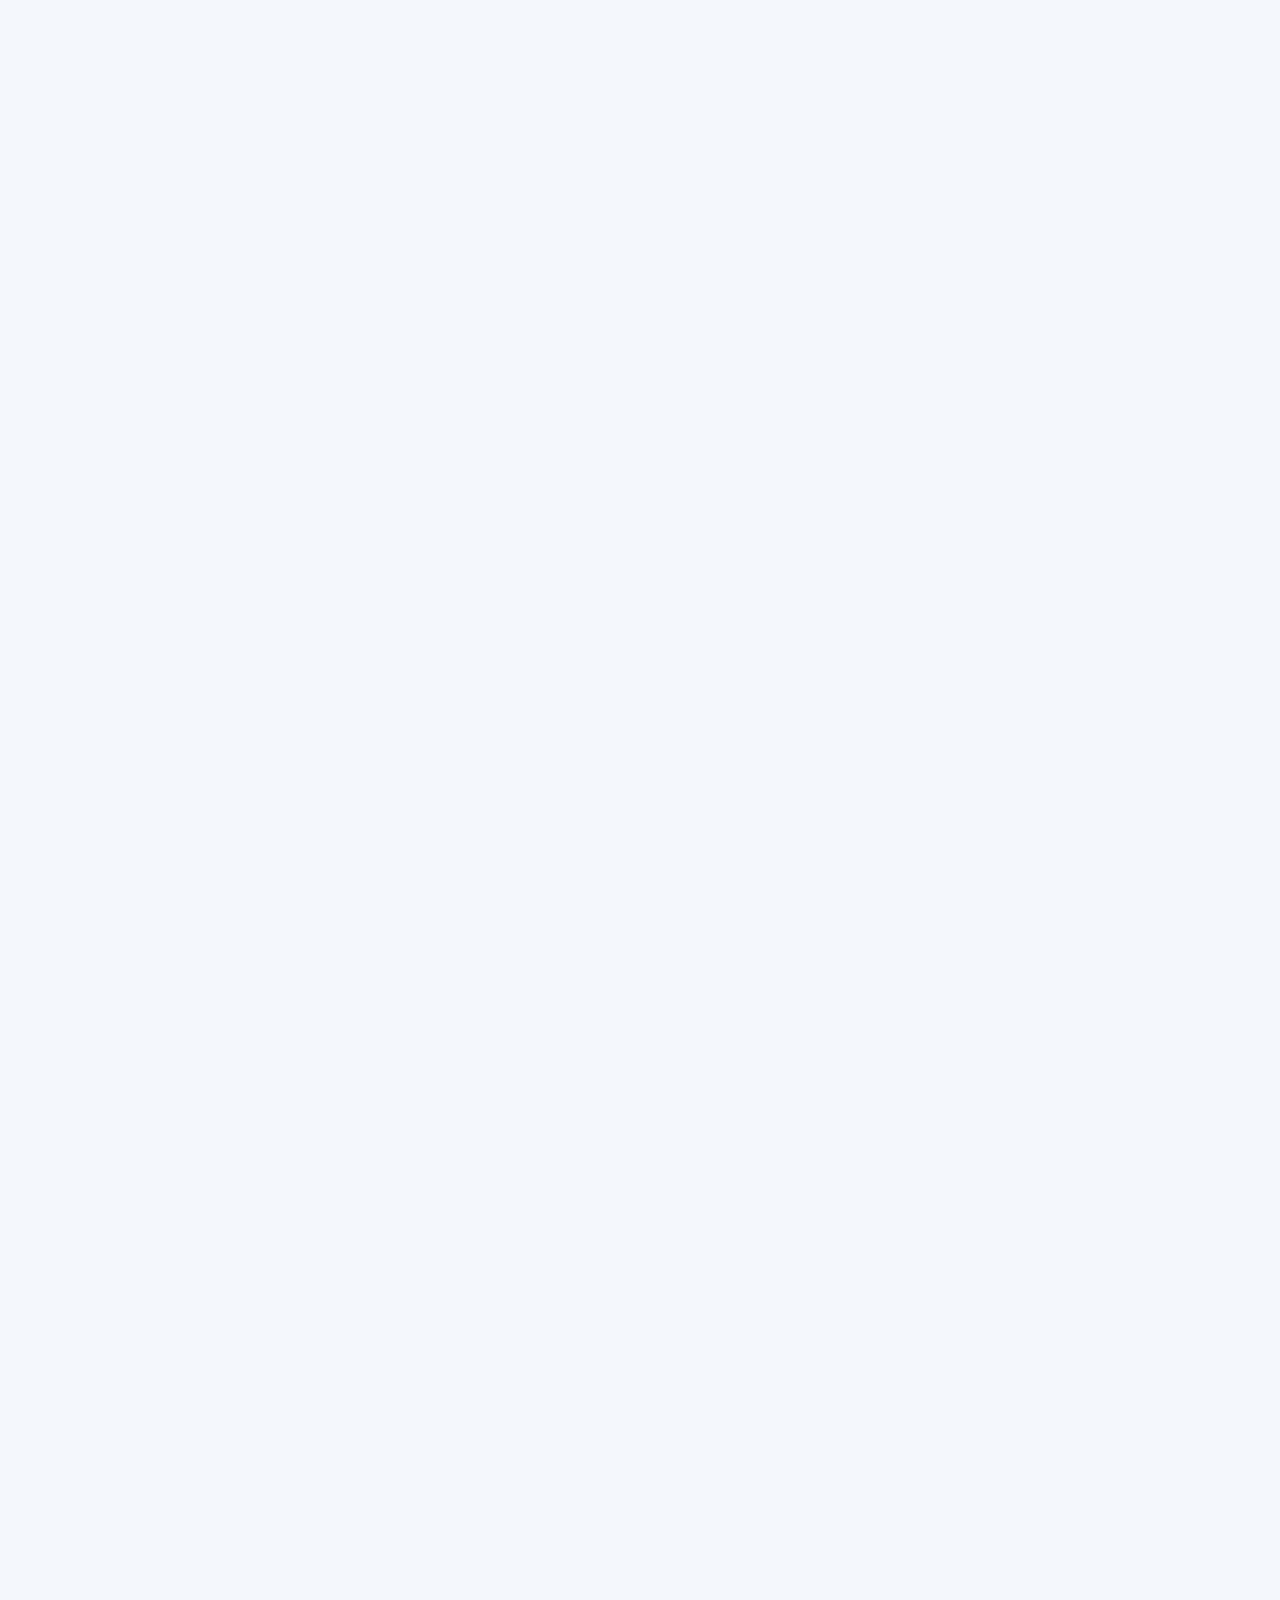
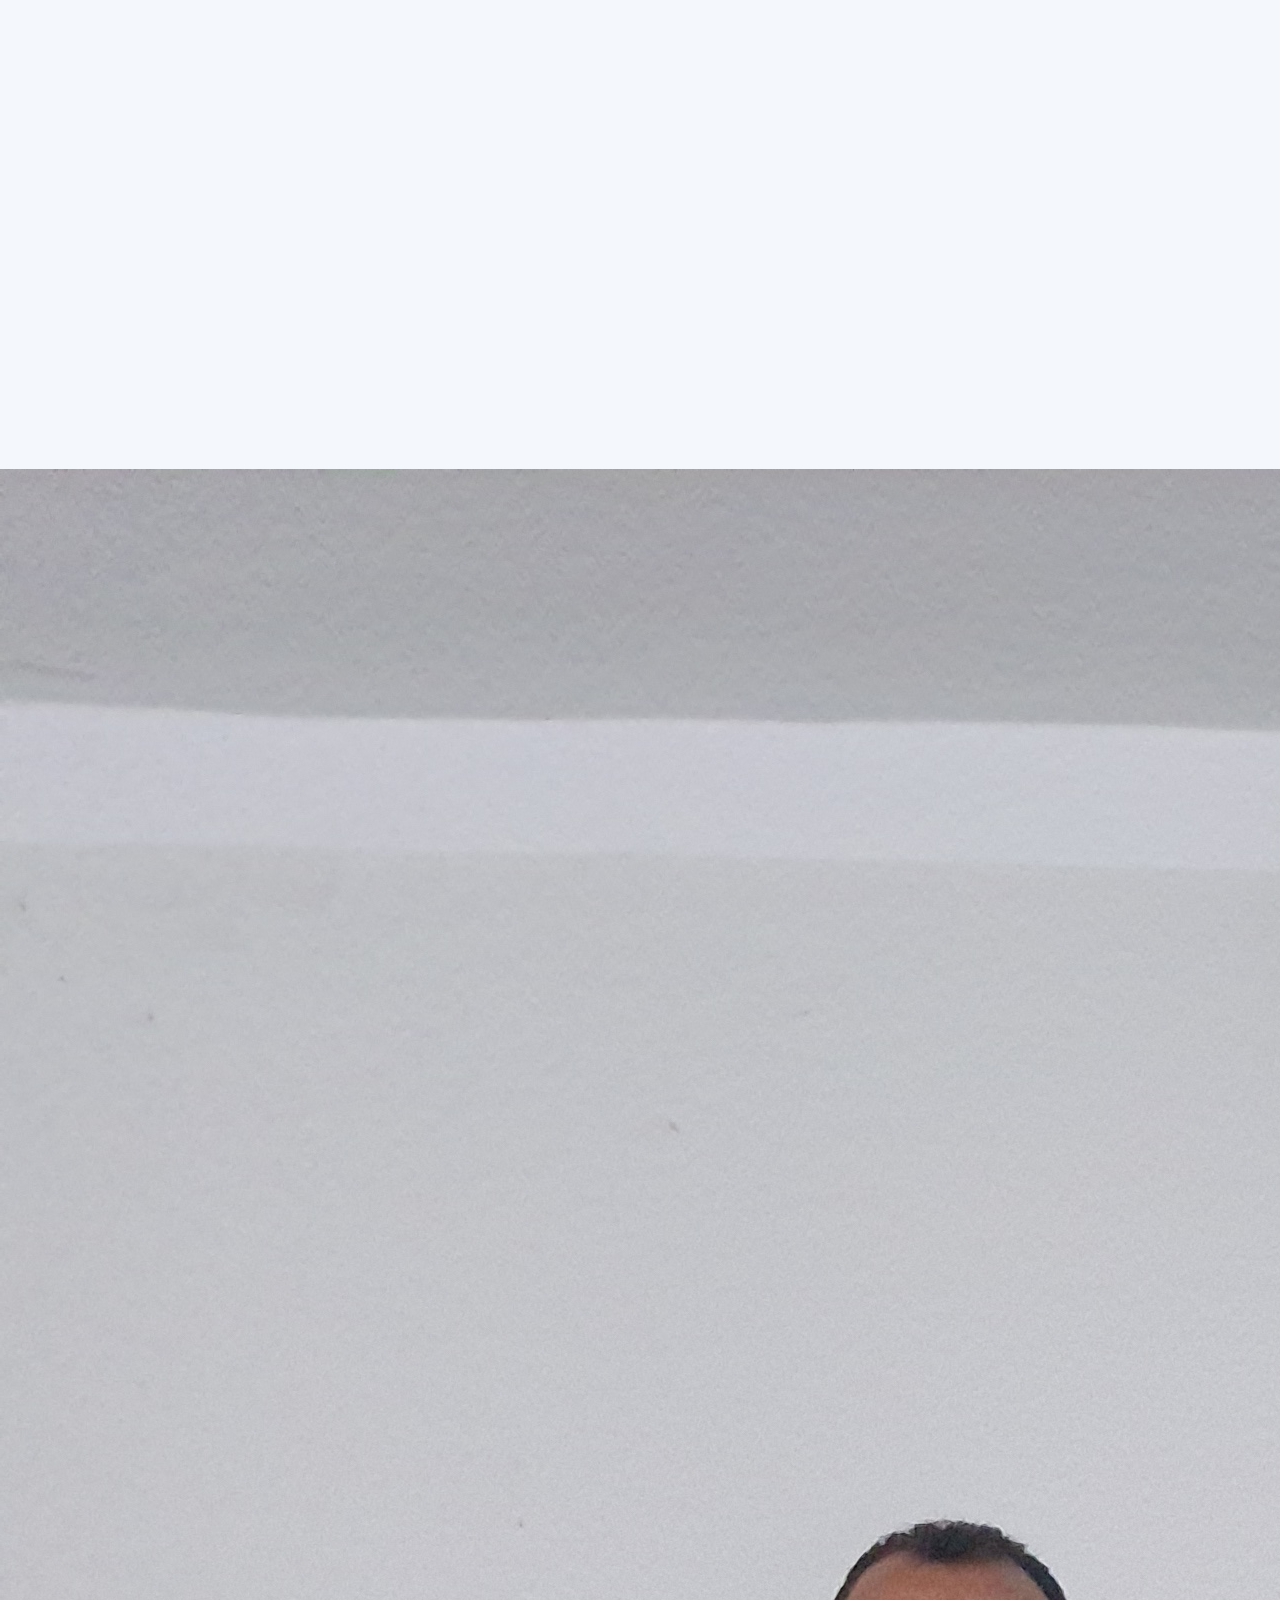
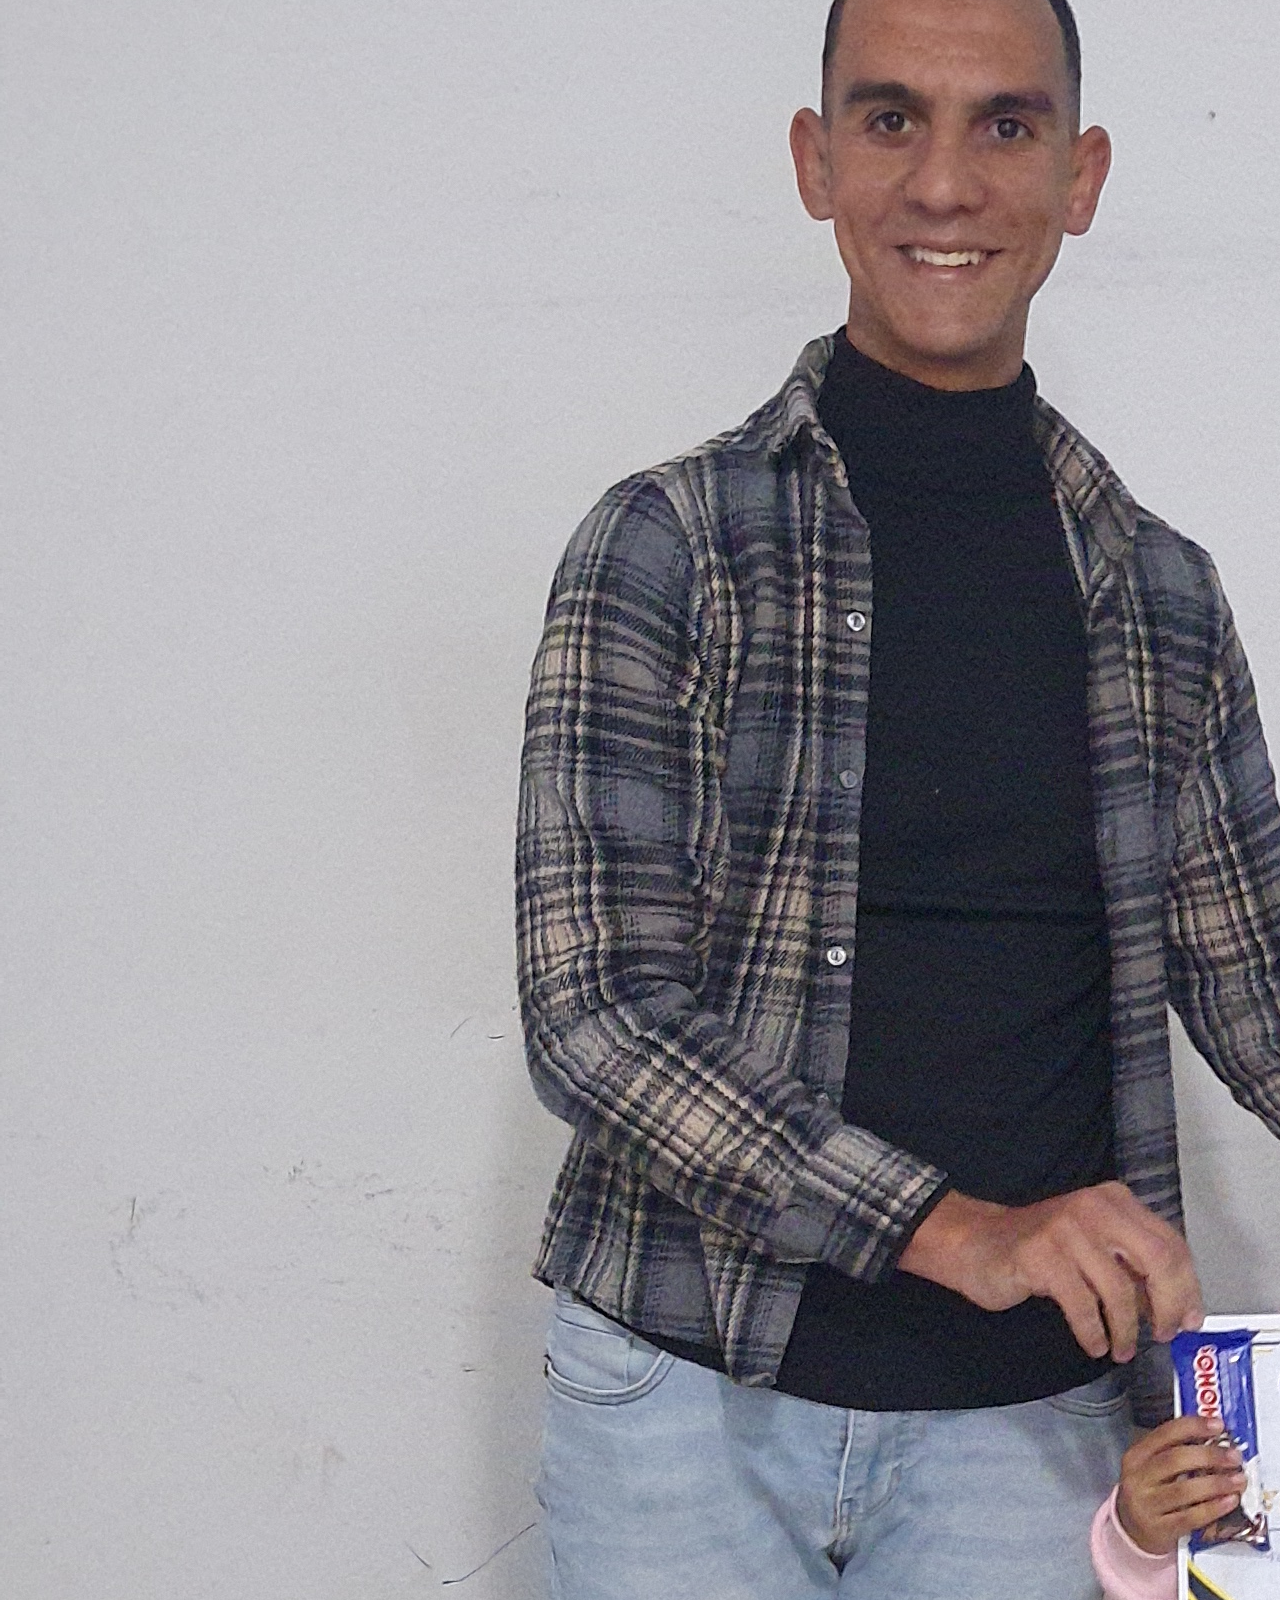
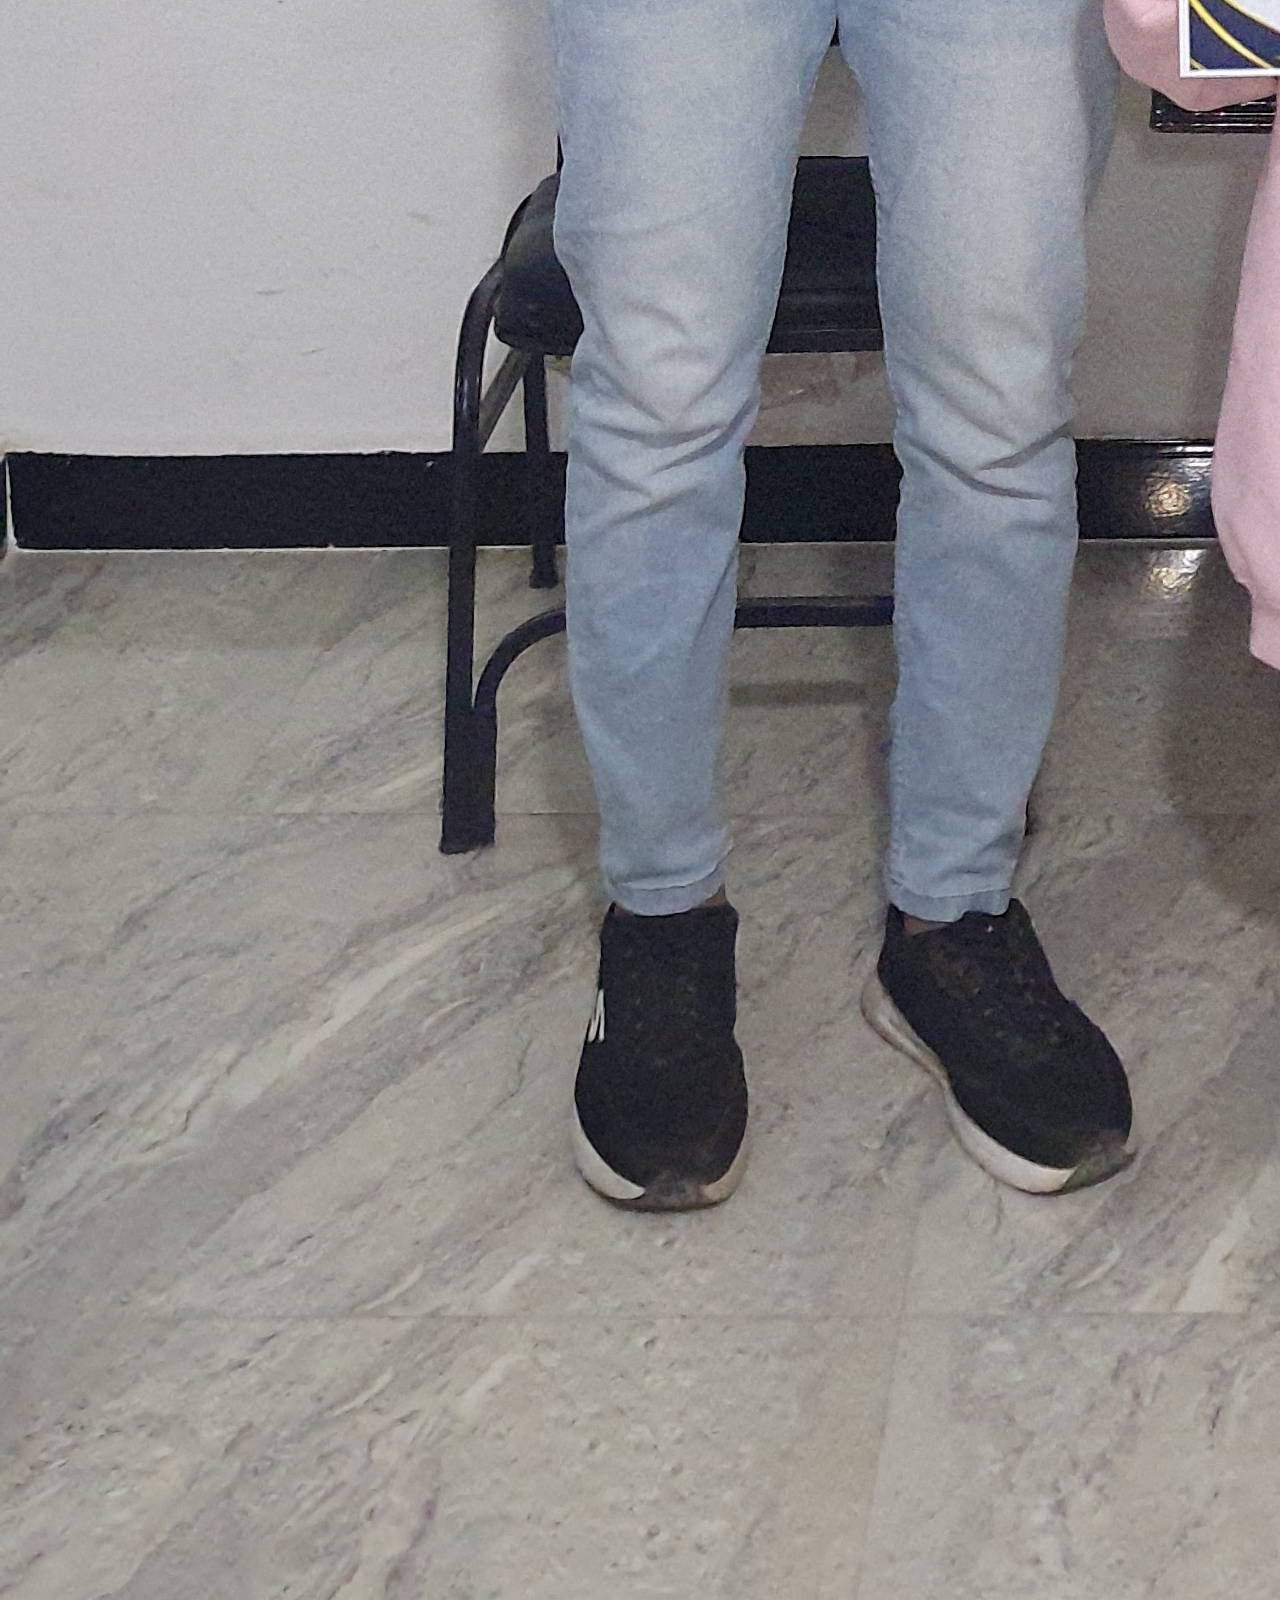
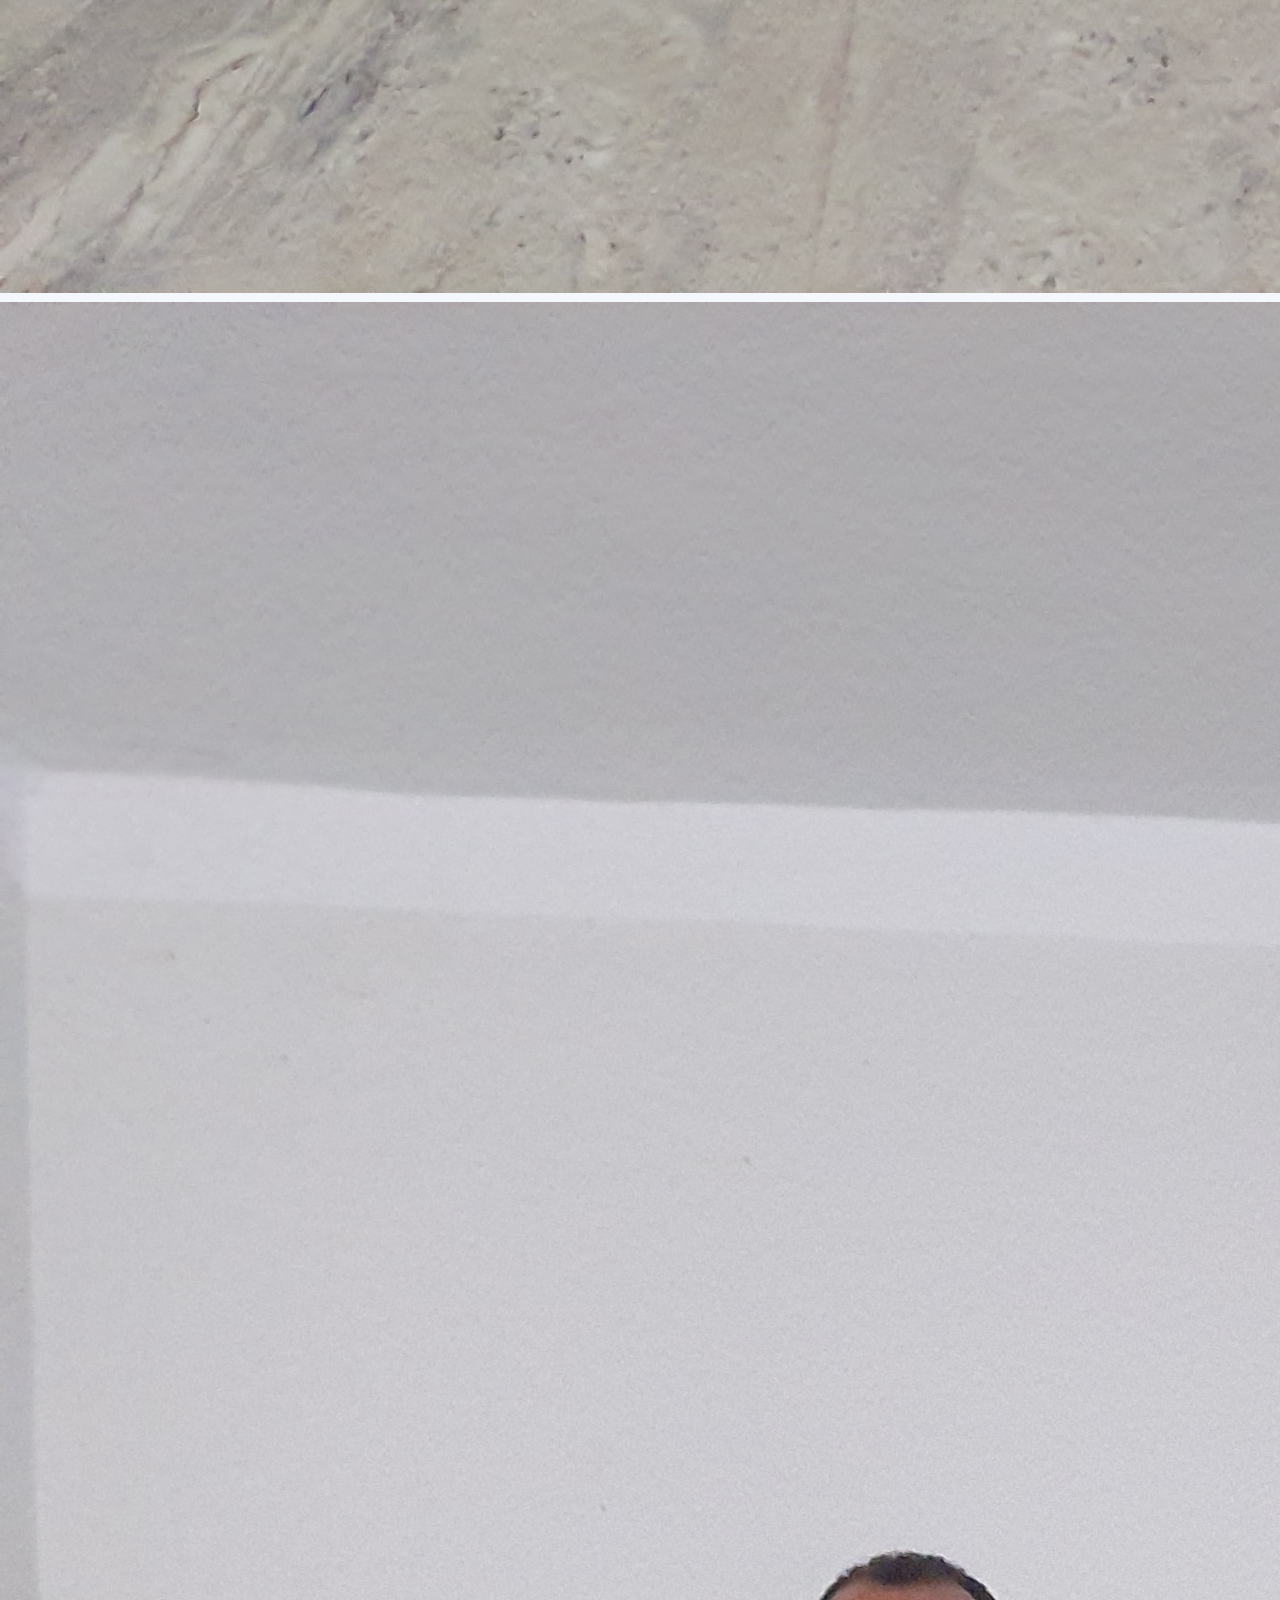
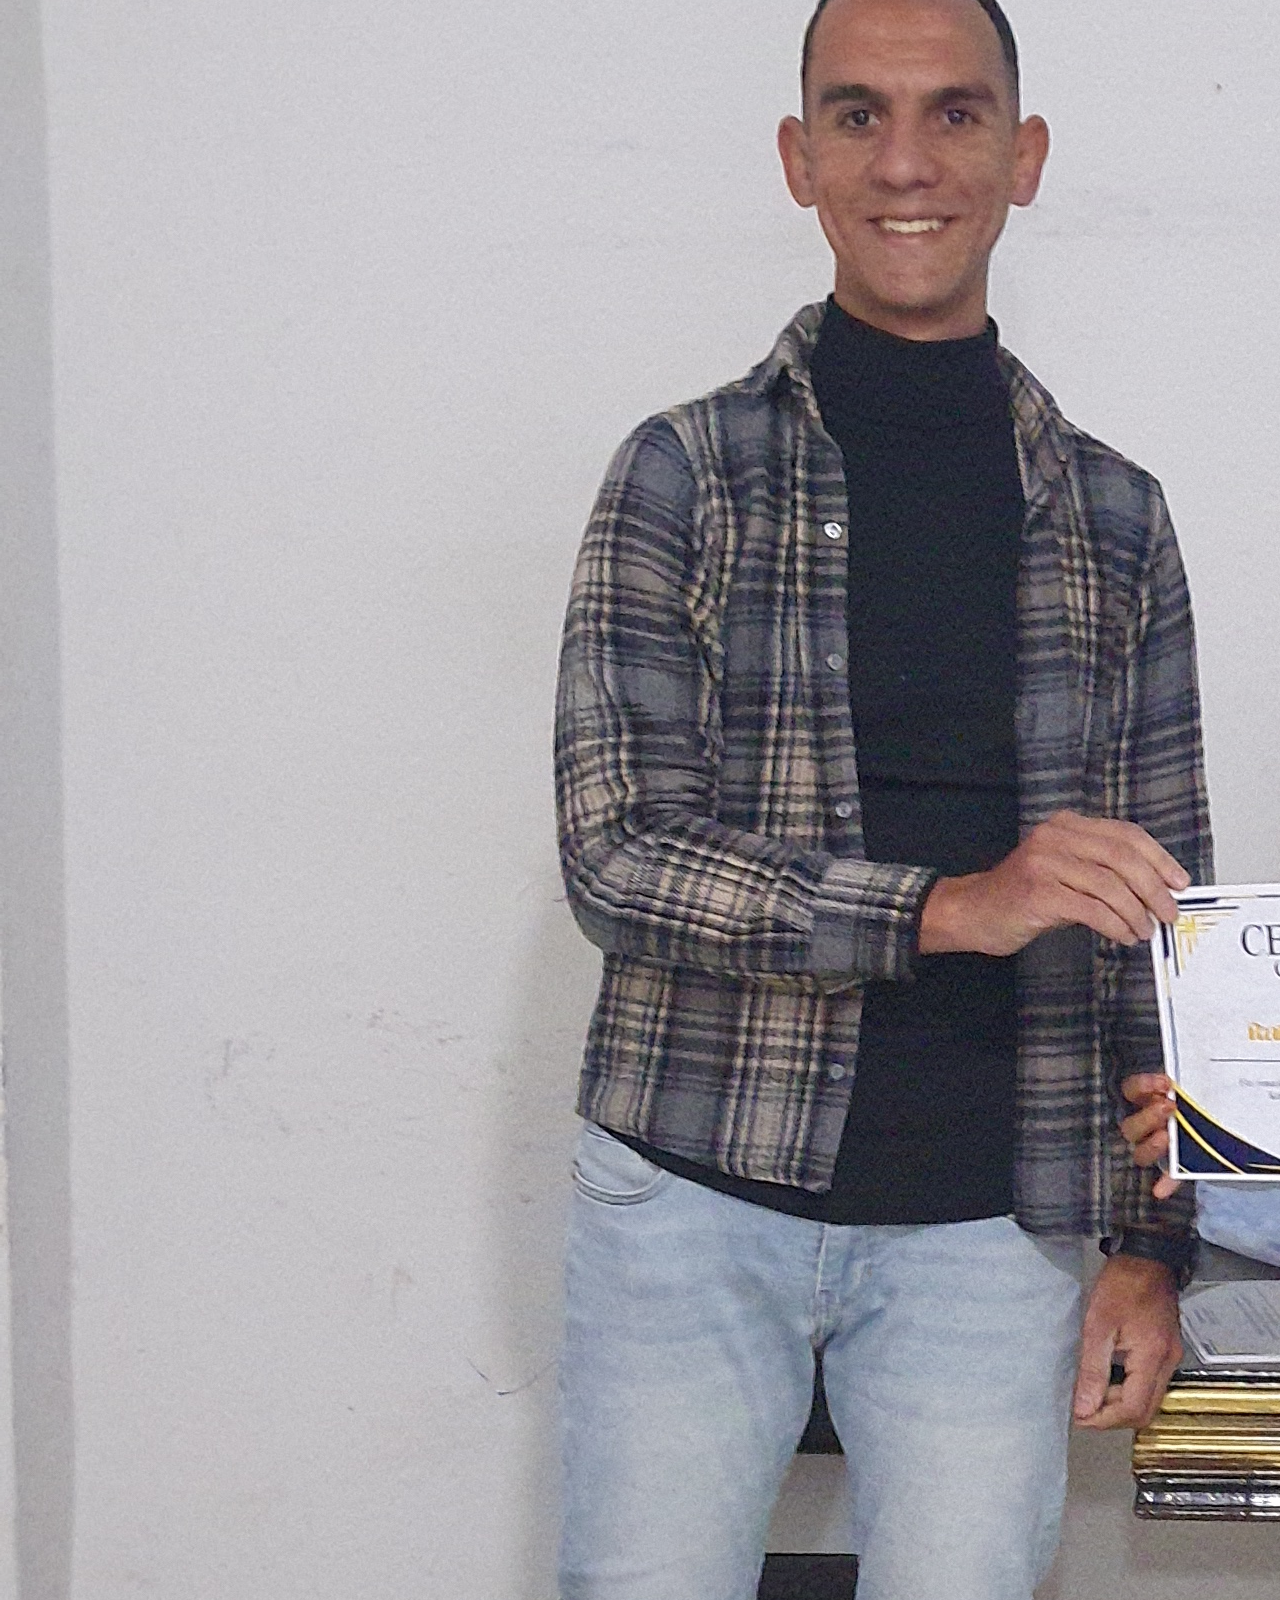
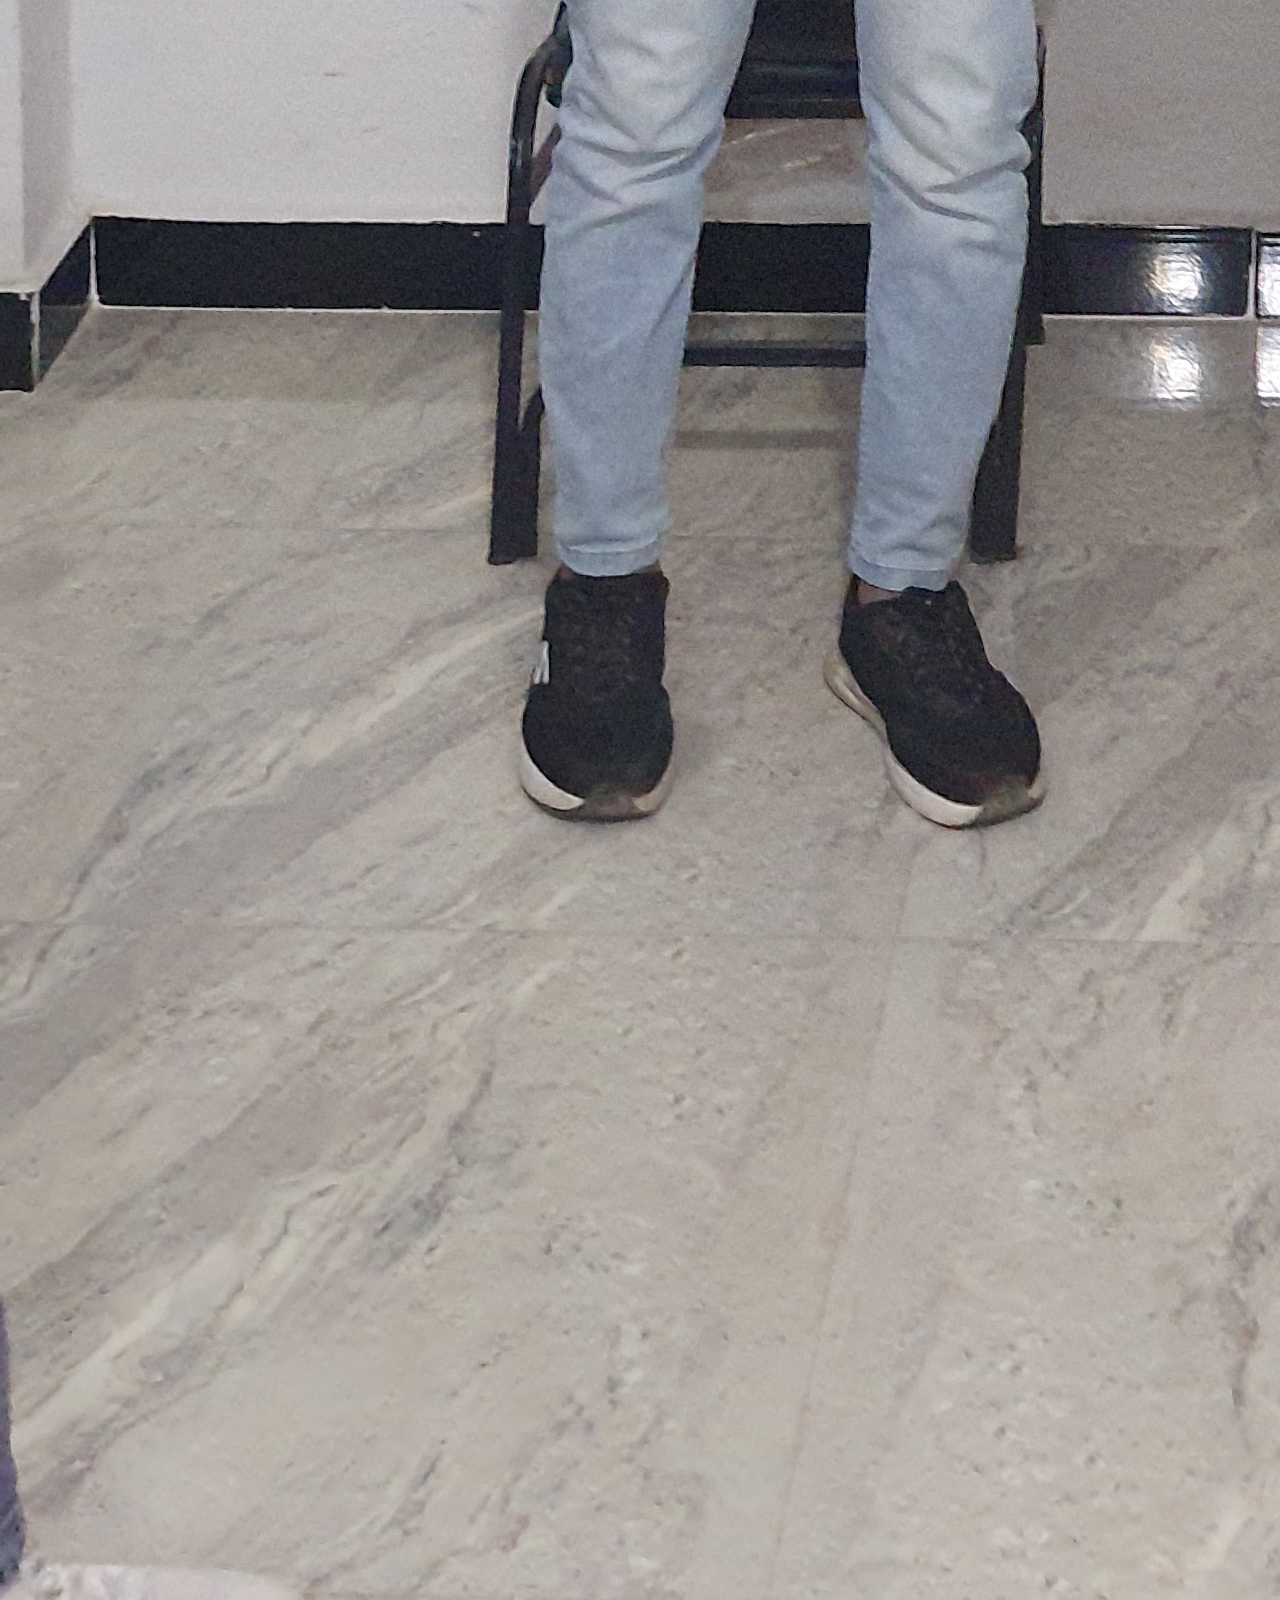
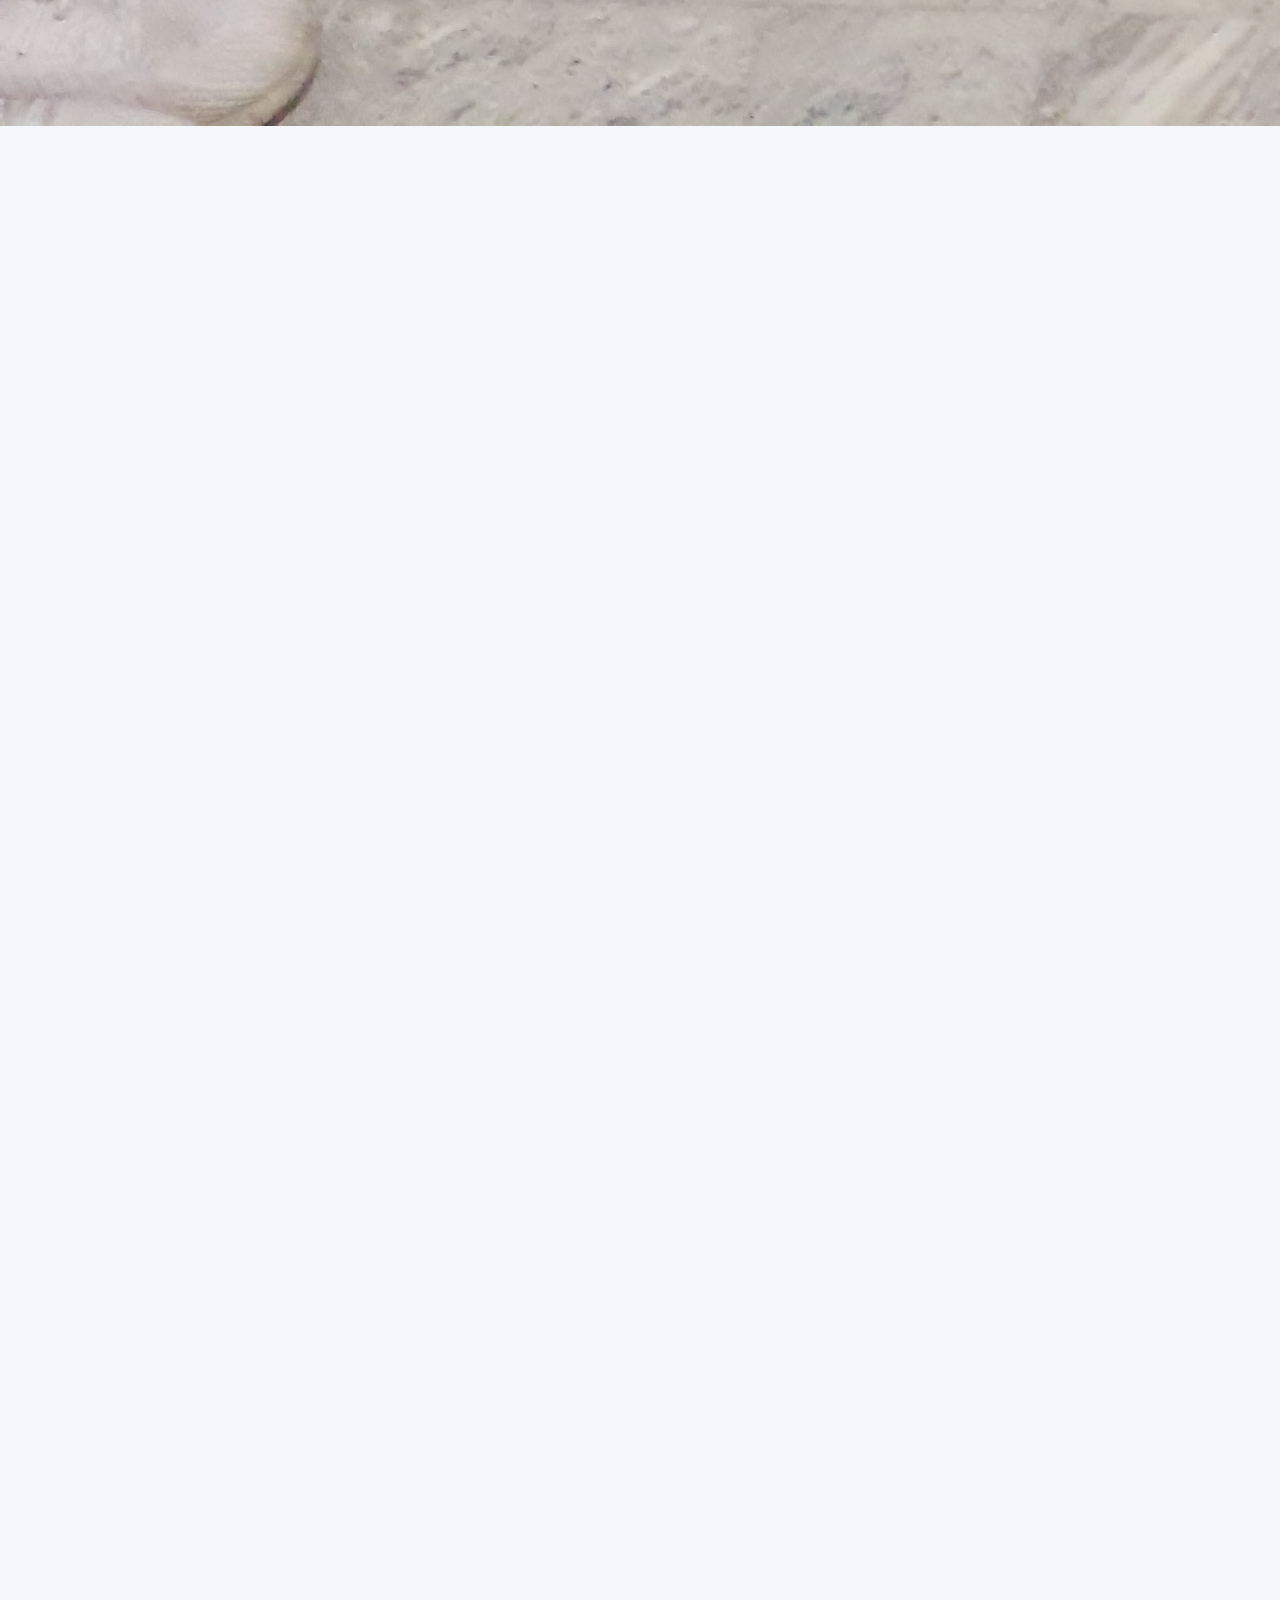
==== commit b2a2b9b8: "Update index.html" ====
--- a/index.html
+++ b/index.html
@@ -201,19 +201,22 @@
         نفخر دائمًا بتكريم طلابنا المتفوقين وتحفيزهم على مواصلة النجاح.
     </p>
 
-  <div class="gallery">
-
-    <img src="images/honor1.jpg" alt="تكريم 1">
-
-    <img src="images/honor2.jpg" alt="تكريم 2">
-
-    <img src="images/honor3.jpg" alt="تكريم 3">
-
-    <img src="images/honor4.jpg" alt="تكريم 4">
-
-    <img src="images/honor5.jpg" alt="تكريم 5">
-
-    <img src="images/honor6.jpg" alt="تكريم 6">
+<div class="gallery">
+
+    <img src="images/honor1.jpg" onclick="openImage(this.src)">
+    <img src="images/honor2.jpg" onclick="openImage(this.src)">
+    <img src="images/honor3.jpg" onclick="openImage(this.src)">
+    <img src="images/honor4.jpg" onclick="openImage(this.src)">
+    <img src="images/honor5.jpg" onclick="openImage(this.src)">
+    <img src="images/honor6.jpg" onclick="openImage(this.src)">
+
+</div>
+
+<!-- نافذة عرض الصورة -->
+
+<div id="imageViewer" class="image-viewer" onclick="closeImage()">
+
+    <img id="viewerImage">
 
 </div>
 
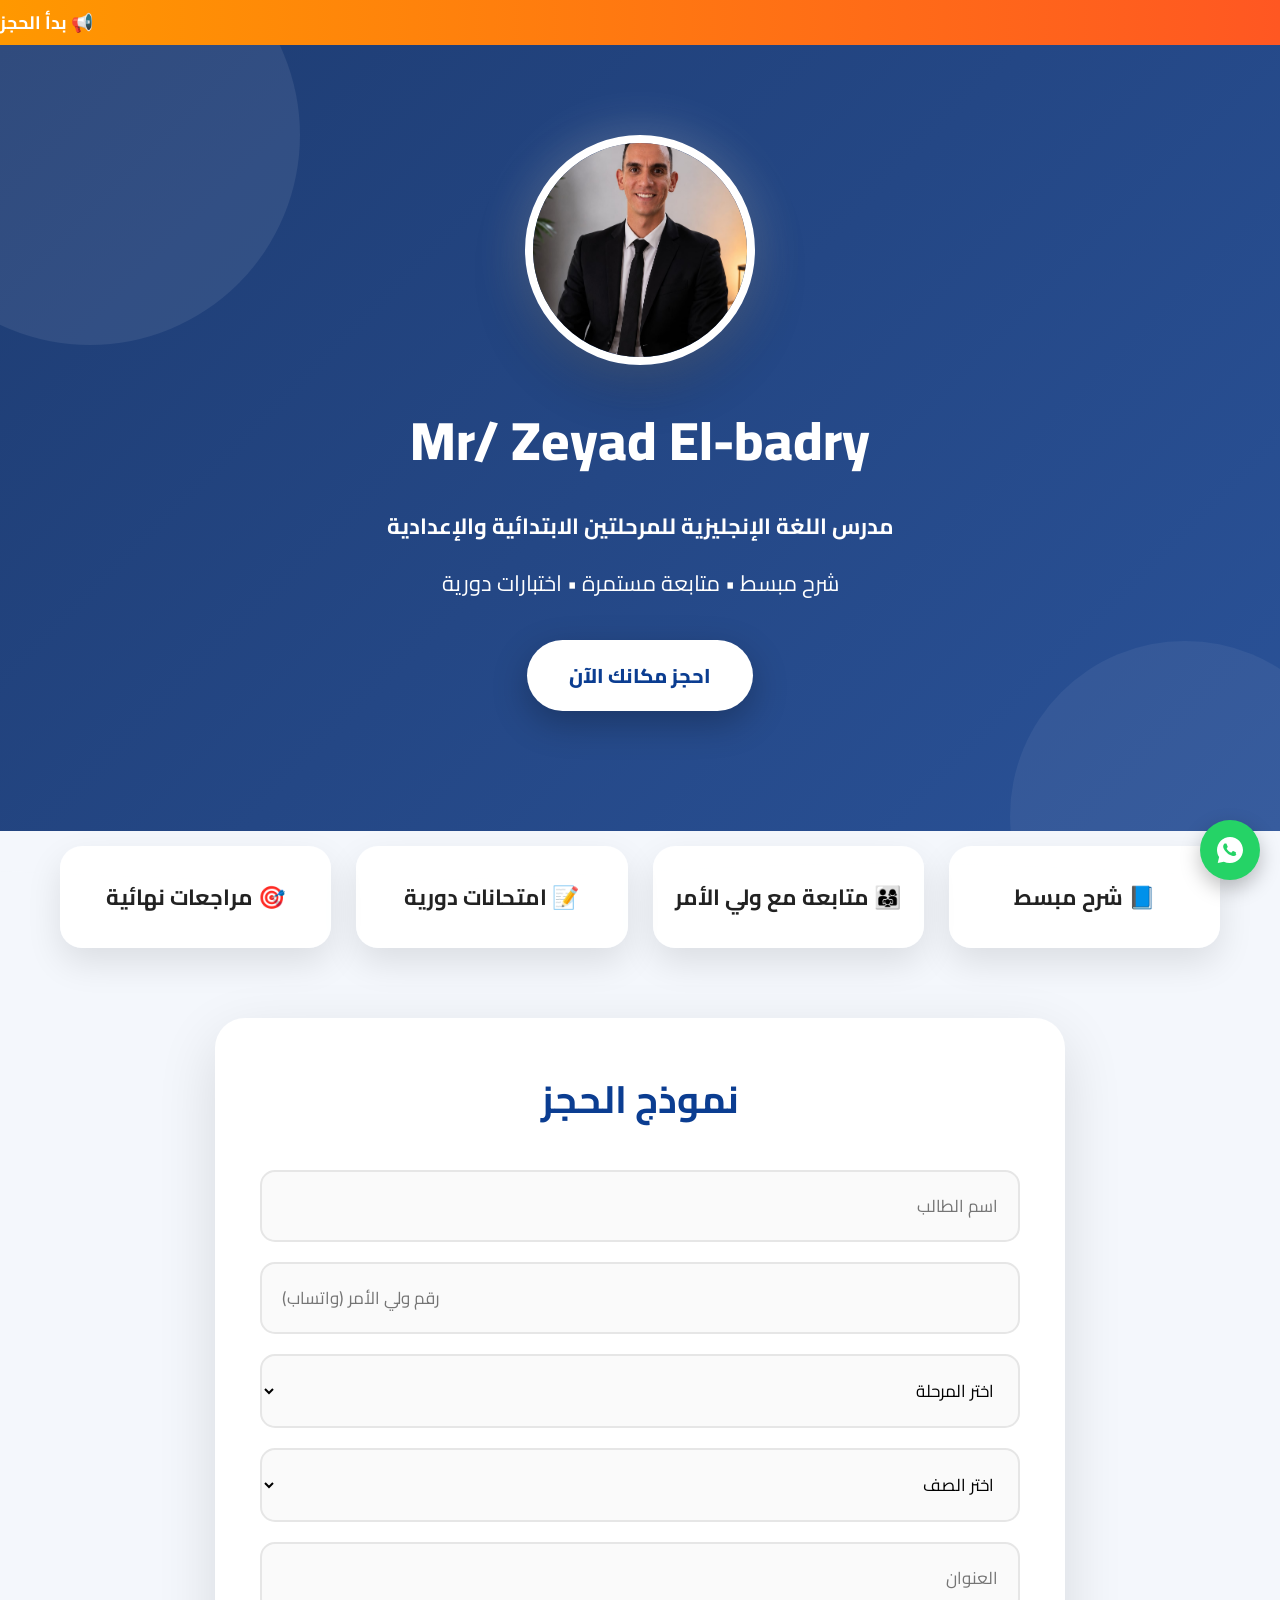
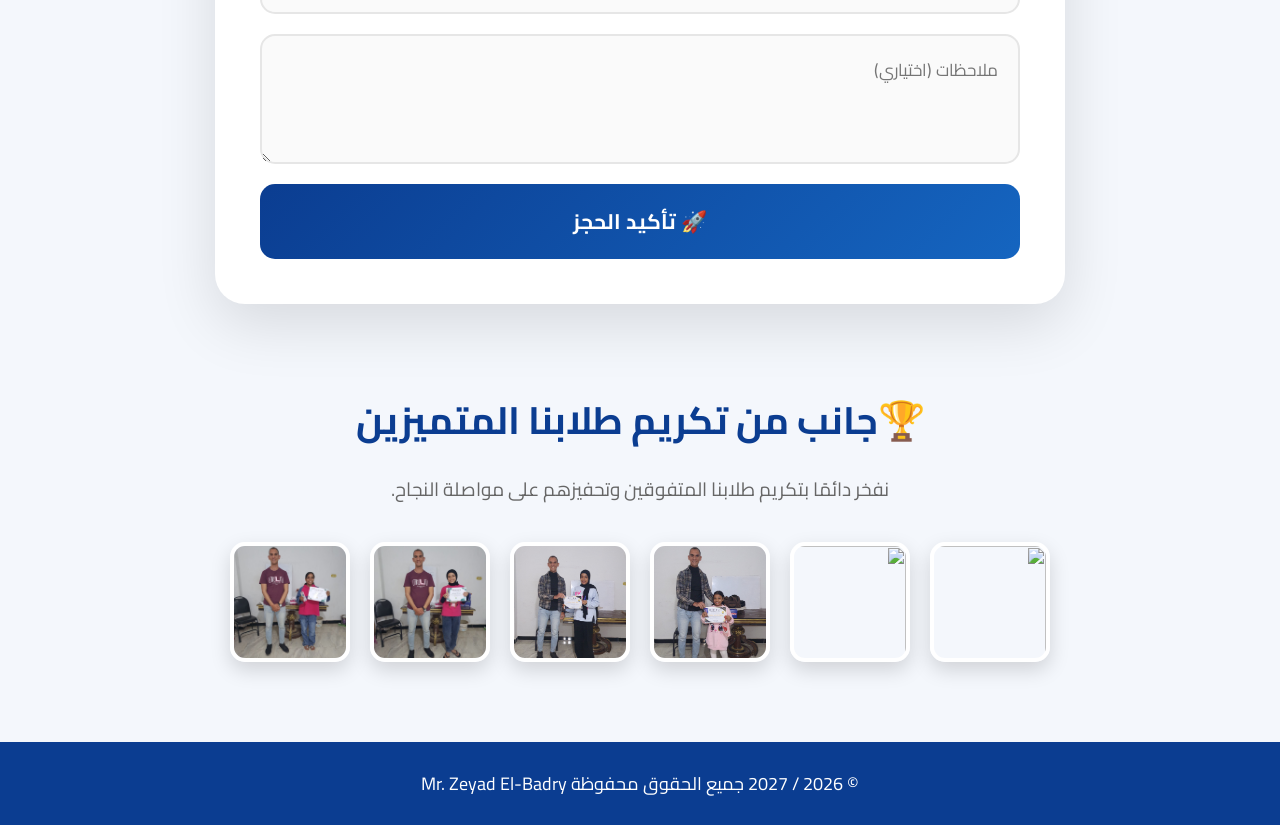
==== commit ba33d386: "Rename index1.html to index.html" ====
--- a/index.html
+++ b/index.html
@@ -189,7 +189,6 @@
 </form>
 
 </section>
-</section>
 
 <!-- Student Honors -->
 
@@ -224,9 +223,6 @@
 
 <!-- Footer -->
 <footer>
-  <!-- Footer -->
-
-<footer>
 
 <p>
 
@@ -290,31 +286,5 @@
 
 </body>
 
+</body>
 </html>
-</section>
-
-<!-- Student Honors -->
-
-<section class="gallery-section">
-
-    <h2>🏆 تكريم طلابنا المتميزين</h2>
-
-    <p class="gallery-text">
-        نفخر دائمًا بتكريم طلابنا المتفوقين وتحفيزهم على مواصلة النجاح.
-    </p>
-
-    <div class="gallery">
-
-        <img src="honor1.jpg" alt="تكريم 1">
-        <img src="honor2.jpg" alt="تكريم 2">
-        <img src="honor3.jpg" alt="تكريم 3">
-        <img src="honor4.jpg" alt="تكريم 4">
-        <img src="honor5.jpg" alt="تكريم 5">
-        <img src="honor6.jpg" alt="تكريم 6">
-
-    </div>
-
-</section>
-
-<!-- Footer -->
-<footer>
--- a/style.css
+++ b/style.css
@@ -686,3 +686,74 @@
 height:90px;
 
 }
+/*=========================
+Image Gallery
+=========================*/
+
+.gallery-section{
+    max-width:1200px;
+    margin:80px auto;
+    padding:0 20px;
+    text-align:center;
+}
+
+.gallery-section h2{
+    font-size:38px;
+    color:#0b3d91;
+    margin-bottom:15px;
+}
+
+.gallery-text{
+    font-size:19px;
+    color:#666;
+    margin-bottom:35px;
+}
+
+.gallery{
+    display:flex;
+    justify-content:center;
+    flex-wrap:wrap;
+    gap:20px;
+    margin-top:30px;
+}
+
+.gallery img{
+    width:120px;
+    height:120px;
+    object-fit:cover;
+    border-radius:15px;
+    border:4px solid #fff;
+    box-shadow:0 8px 20px rgba(0,0,0,.15);
+    cursor:pointer;
+    transition:.3s;
+}
+
+.gallery img:hover{
+    transform:scale(1.08);
+}
+
+.image-viewer{
+    position:fixed;
+    top:0;
+    left:0;
+    width:100%;
+    height:100%;
+    background:rgba(0,0,0,.9);
+    display:none;
+    justify-content:center;
+    align-items:center;
+    z-index:99999;
+}
+
+.image-viewer img{
+    max-width:90%;
+    max-height:90%;
+    border-radius:15px;
+}
+
+@media(max-width:768px){
+    .gallery img{
+        width:90px;
+        height:90px;
+    }
+}
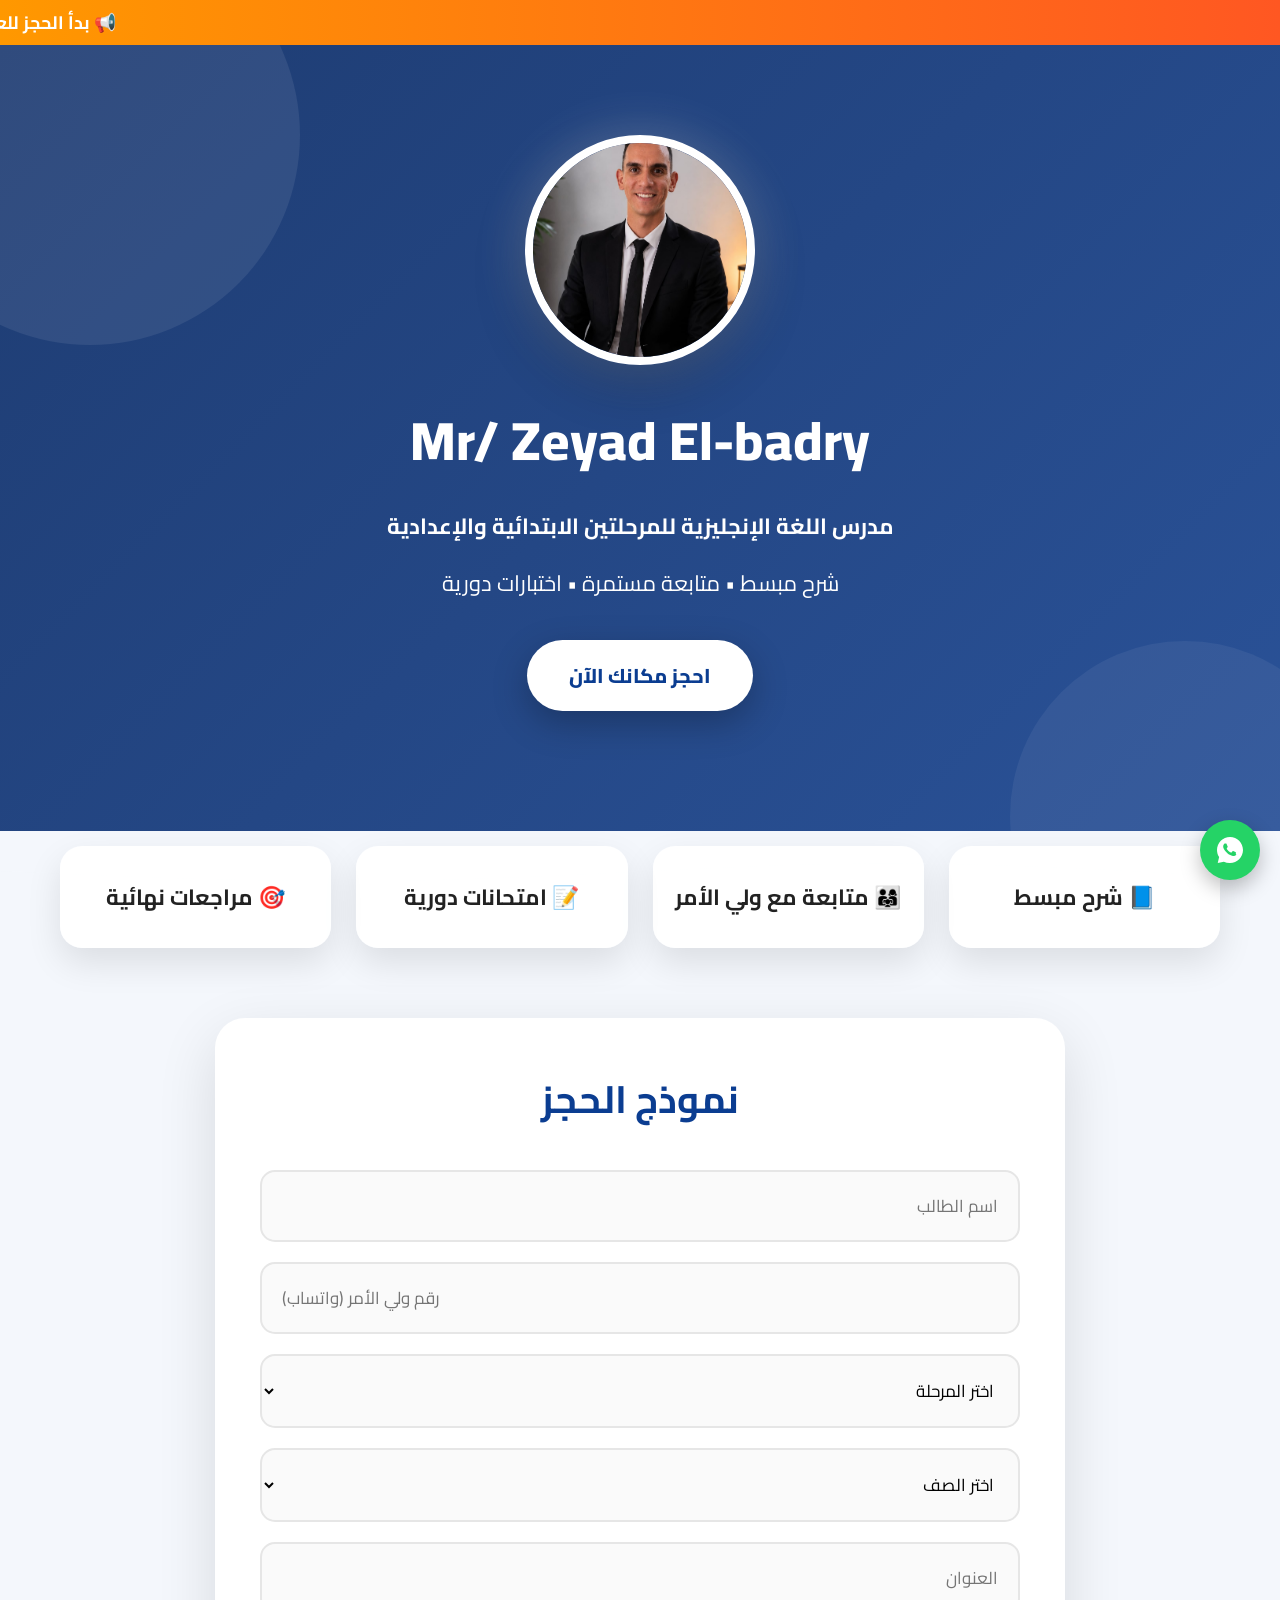
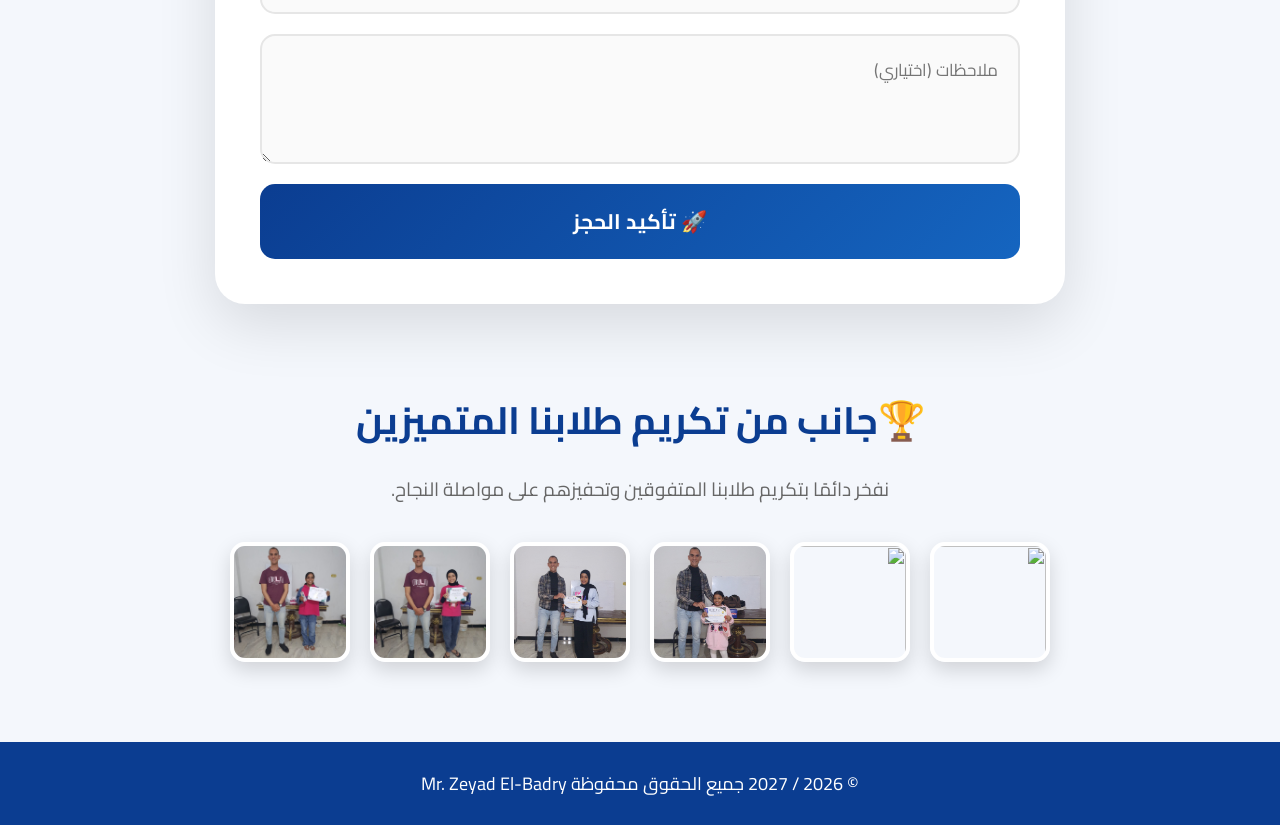
==== commit 24237142: "Add files via upload" ====
--- a/index.html
+++ b/index.html
@@ -1,290 +1,145 @@
 <!DOCTYPE html>
-<html lang="ar" dir="rtl">
-
-<head>
-
-<meta charset="UTF-8">
-
-<meta name="viewport" content="width=device-width, initial-scale=1.0">
-
-<title>Mr/ Zeyad El-badry | حجز الكورسات</title>
-
-<link rel="stylesheet" href="style.css">
-
-<link href="https://fonts.googleapis.com/css2?family=Cairo:wght@400;600;700;800&display=swap" rel="stylesheet">
-
-</head>
-
-<body>
-
-<!-- الشريط المتحرك -->
-
-<div class="top-banner">
-
-<div class="marquee">
-
-📢 بدأ الحجز للعام الدراسي 2026 / 2027 — الأماكن محدودة — احجز الآن
-
-</div>
-
-</div>
-
-<!-- Hero -->
-
-<section class="hero">
-
-<div class="hero-content">
-
-<img src="profile.jpeg"
-class="profile-img"
-alt="Mr/ Zeyad El-badry">
-
-<h1>
-
-Mr/ Zeyad El-badry
-
-</h1>
-
-<p class="subtitle">
-
-مدرس اللغة الإنجليزية
+<!DOCTYPE html>
+<html dir="rtl" lang="ar">
+ <head>
+  <meta charset="utf-8"/>
+  <meta content="width=device-width, initial-scale=1.0" name="viewport"/>
+  <title>
+   Mr/ Zeyad El-badry | حجز الكورسات
+  </title>
+  <link href="style.css" rel="stylesheet"/>
+  <link href="https://fonts.googleapis.com/css2?family=Cairo:wght@400;600;700;800&amp;display=swap" rel="stylesheet"/>
+ </head>
+ <body>
+  <!-- الشريط المتحرك -->
+  <div class="top-banner">
+   <div class="marquee">
+    📢 بدأ الحجز للعام الدراسي 2026 / 2027 — الأماكن محدودة — احجز الآن
+   </div>
+  </div>
+  <!-- Hero -->
+  <section class="hero">
+   <div class="hero-content">
+    <img alt="Mr/ Zeyad El-badry" class="profile-img" src="profile.jpeg"/>
+    <h1>
+     Mr/ Zeyad El-badry
+    </h1>
+    <p class="subtitle">
+     مدرس اللغة الإنجليزية
 للمرحلتين الابتدائية والإعدادية
-
-</p>
-
-<p>
-
-شرح مبسط • متابعة مستمرة • اختبارات دورية
-
-</p>
-
-<a href="#booking" class="btn">
-
-احجز مكانك الآن
-
-</a>
-
-</div>
-
-</section>
-<div class="hero-wave">
-  <svg xmlns="http://www.w3.org/2000/svg"
-       viewBox="0 0 1440 320"
-       preserveAspectRatio="none">
-    <path fill="#f4f7fc"
-          d="M0,160L80,170.7C160,181,320,203,480,192C640,181,800,139,960,133.3C1120,128,1280,160,1360,176L1440,192L1440,320L0,320Z">
+    </p>
+    <p>
+     شرح مبسط • متابعة مستمرة • اختبارات دورية
+    </p>
+    <a class="btn" href="#booking">
+     احجز مكانك الآن
+    </a>
+   </div>
+  </section>
+  <div class="hero-wave">
+   <svg preserveaspectratio="none" viewbox="0 0 1440 320" xmlns="http://www.w3.org/2000/svg">
+    <path d="M0,160L80,170.7C160,181,320,203,480,192C640,181,800,139,960,133.3C1120,128,1280,160,1360,176L1440,192L1440,320L0,320Z" fill="#f4f7fc">
     </path>
-  </svg>
-</div>
-<!-- Features -->
-
-<section class="features">
-
-<div class="card">
-
-📘 شرح مبسط
-
-</div>
-
-<div class="card">
-
-👨‍👩‍👧 متابعة مع ولي الأمر
-
-</div>
-
-<div class="card">
-
-📝 امتحانات دورية
-
-</div>
-
-<div class="card">
-
-🎯 مراجعات نهائية
-
-</div>
-
-</section>
-<!-- Booking -->
-
-<section id="booking" class="booking-container">
-
-<h2>
-
-نموذج الحجز
-
-</h2>
-
-<form id="bookingForm">
-
-<input
-type="text"
-name="name"
-placeholder="اسم الطالب"
-required>
-
-<input
-type="tel"
-name="phone"
-placeholder="رقم ولي الأمر (واتساب)"
-required
-pattern="01[0125][0-9]{8}"
-maxlength="11"
-inputmode="numeric"
-title="من فضلك أدخل رقم واتساب مصري صحيح">
-
-<select
-name="stage"
-id="stage"
-required>
-
-<option value="">
-
-اختر المرحلة
-
-</option>
-
-<option value="ابتدائي">
-
-ابتدائي
-
-</option>
-
-<option value="إعدادي">
-
-إعدادي
-
-</option>
-
-</select>
-
-<select
-name="grade"
-id="grade"
-required>
-
-<option value="">
-
-اختر الصف
-
-</option>
-
-</select>
-
-<input
-type="text"
-name="address"
-placeholder="العنوان">
-
-<textarea
-name="notes"
-placeholder="ملاحظات (اختياري)"></textarea>
-
-<button type="submit">
-
-🚀 تأكيد الحجز
-
-</button>
-
-</form>
-
-</section>
-
-<!-- Student Honors -->
-
-<section class="gallery-section">
-
-    <h2>🏆جانب من تكريم طلابنا المتميزين</h2>
-
-    <p class="gallery-text">
-        نفخر دائمًا بتكريم طلابنا المتفوقين وتحفيزهم على مواصلة النجاح.
+   </svg>
+  </div>
+  <!-- Features -->
+  <section class="features">
+   <div class="card">
+    📘 شرح مبسط
+   </div>
+   <div class="card">
+    👨‍👩‍👧 متابعة مع ولي الأمر
+   </div>
+   <div class="card">
+    📝 امتحانات دورية
+   </div>
+   <div class="card">
+    🎯 مراجعات نهائية
+   </div>
+  </section>
+  <!-- Booking -->
+  <section class="booking-container" id="booking">
+   <h2>
+    نموذج الحجز
+   </h2>
+   <form id="bookingForm">
+    <input name="name" placeholder="اسم الطالب" required="" type="text"/>
+    <input inputmode="numeric" maxlength="11" name="phone" pattern="01[0125][0-9]{8}" placeholder="رقم ولي الأمر (واتساب)" required="" title="من فضلك أدخل رقم واتساب مصري صحيح" type="tel"/>
+    <select id="stage" name="stage" required="">
+     <option value="">
+      اختر المرحلة
+     </option>
+     <option value="ابتدائي">
+      ابتدائي
+     </option>
+     <option value="إعدادي">
+      إعدادي
+     </option>
+    </select>
+    <select id="grade" name="grade" required="">
+     <option value="">
+      اختر الصف
+     </option>
+    </select>
+    <input name="address" placeholder="العنوان" type="text"/>
+    <textarea name="notes" placeholder="ملاحظات (اختياري)"></textarea>
+    <button type="submit">
+     🚀 تأكيد الحجز
+    </button>
+   </form>
+  </section>
+  <!-- Student Honors -->
+  <section class="gallery-section">
+   <h2>
+    🏆جانب من تكريم طلابنا المتميزين
+   </h2>
+   <p class="gallery-text">
+    نفخر دائمًا بتكريم طلابنا المتفوقين وتحفيزهم على مواصلة النجاح.
+   </p>
+   <div class="gallery">
+    <img onclick="openImage(this.src)" src="images/honor1.jpg"/>
+    <img onclick="openImage(this.src)" src="images/honor2.jpg"/>
+    <img onclick="openImage(this.src)" src="images/honor3.jpg"/>
+    <img onclick="openImage(this.src)" src="images/honor4.jpg"/>
+    <img onclick="openImage(this.src)" src="images/honor5.jpg"/>
+    <img onclick="openImage(this.src)" src="images/honor6.jpg"/>
+   </div>
+   <!-- نافذة عرض الصورة -->
+   <div class="image-viewer" id="imageViewer" onclick="closeImage()">
+    <img id="viewerImage"/>
+   </div>
+  </section>
+  <!-- Footer -->
+  <footer>
+   <p>
+    © 2026 / 2027 جميع الحقوق محفوظة 
+  Mr. Zeyad El-Badry
+   </p>
+  </footer>
+  <!-- Success Popup -->
+  <div class="popup" id="successPopup">
+   <div class="popup-content">
+    <div class="checkmark">
+     ✓
+    </div>
+    <h2>
+     تم الحجز بنجاح 🎉
+    </h2>
+    <p>
+     سيتم تحويلك إلى واتساب خلال
     </p>
-
-<div class="gallery">
-
-    <img src="images/honor1.jpg" onclick="openImage(this.src)">
-    <img src="images/honor2.jpg" onclick="openImage(this.src)">
-    <img src="images/honor3.jpg" onclick="openImage(this.src)">
-    <img src="images/honor4.jpg" onclick="openImage(this.src)">
-    <img src="images/honor5.jpg" onclick="openImage(this.src)">
-    <img src="images/honor6.jpg" onclick="openImage(this.src)">
-
-</div>
-
-<!-- نافذة عرض الصورة -->
-
-<div id="imageViewer" class="image-viewer" onclick="closeImage()">
-
-    <img id="viewerImage">
-
-</div>
-
-</section>
-
-<!-- Footer -->
-<footer>
-
-<p>
-
-© 2026 / 2027 جميع الحقوق محفوظة 
-  Mr. Zeyad El-Badry
-
-</p>
-
-</footer>
-
-<!-- Success Popup -->
-
-<div id="successPopup" class="popup">
-
-    <div class="popup-content">
-
-        <div class="checkmark">
-
-            ✓
-
-        </div>
-
-        <h2>
-
-            تم الحجز بنجاح 🎉
-
-        </h2>
-
-        <p>
-
-            سيتم تحويلك إلى واتساب خلال
-
-        </p>
-
-        <h1 id="countdown">
-
-            3
-
-        </h1>
-
-    </div>
-
-</div>
-<a href="https://wa.me/201148131965"
-class="whatsapp-float"
-target="_blank"
-aria-label="WhatsApp">
-
-<svg xmlns="http://www.w3.org/2000/svg"
-viewBox="0 0 32 32"
-width="32"
-height="32">
-
-<path fill="#fff"
-d="M16.02 3C8.84 3 3 8.84 3 16c0 2.52.74 4.98 2.13 7.08L3.75 29l6.1-1.34A12.9 12.9 0 0016.02 29C23.18 29 29 23.16 29 16S23.18 3 16.02 3zm6.37 17.38c-.27.76-1.58 1.45-2.18 1.54-.57.08-1.29.12-2.08-.14-.48-.15-1.1-.36-1.9-.7-3.34-1.44-5.52-4.8-5.69-5.03-.17-.23-1.36-1.81-1.36-3.45s.86-2.45 1.16-2.79c.31-.34.67-.43.89-.43h.64c.2 0 .48-.08.75.57.28.66.94 2.29 1.02 2.46.08.17.13.37.03.59-.1.23-.15.37-.31.57-.15.19-.33.42-.47.56-.15.16-.31.32-.13.63.18.31.81 1.33 1.73 2.16 1.19 1.05 2.19 1.38 2.5 1.54.31.15.48.13.66-.08.18-.21.74-.87.95-1.17.2-.31.4-.26.68-.16.28.1 1.76.83 2.06.98.31.15.5.23.57.36.07.13.07.78-.2 1.56z"/>
-
-</svg>
-
-</a>
-<script src="script.js"></script>
-
-</body>
-
-</body>
+    <h1 id="countdown">
+     3
+    </h1>
+   </div>
+  </div>
+  <a aria-label="WhatsApp" class="whatsapp-float" href="https://wa.me/201148131965" target="_blank">
+   <svg height="32" viewbox="0 0 32 32" width="32" xmlns="http://www.w3.org/2000/svg">
+    <path d="M16.02 3C8.84 3 3 8.84 3 16c0 2.52.74 4.98 2.13 7.08L3.75 29l6.1-1.34A12.9 12.9 0 0016.02 29C23.18 29 29 23.16 29 16S23.18 3 16.02 3zm6.37 17.38c-.27.76-1.58 1.45-2.18 1.54-.57.08-1.29.12-2.08-.14-.48-.15-1.1-.36-1.9-.7-3.34-1.44-5.52-4.8-5.69-5.03-.17-.23-1.36-1.81-1.36-3.45s.86-2.45 1.16-2.79c.31-.34.67-.43.89-.43h.64c.2 0 .48-.08.75.57.28.66.94 2.29 1.02 2.46.08.17.13.37.03.59-.1.23-.15.37-.31.57-.15.19-.33.42-.47.56-.15.16-.31.32-.13.63.18.31.81 1.33 1.73 2.16 1.19 1.05 2.19 1.38 2.5 1.54.31.15.48.13.66-.08.18-.21.74-.87.95-1.17.2-.31.4-.26.68-.16.28.1 1.76.83 2.06.98.31.15.5.23.57.36.07.13.07.78-.2 1.56z" fill="#fff">
+    </path>
+   </svg>
+  </a>
+  <script src="script.js">
+  </script>
+ </body>
 </html>
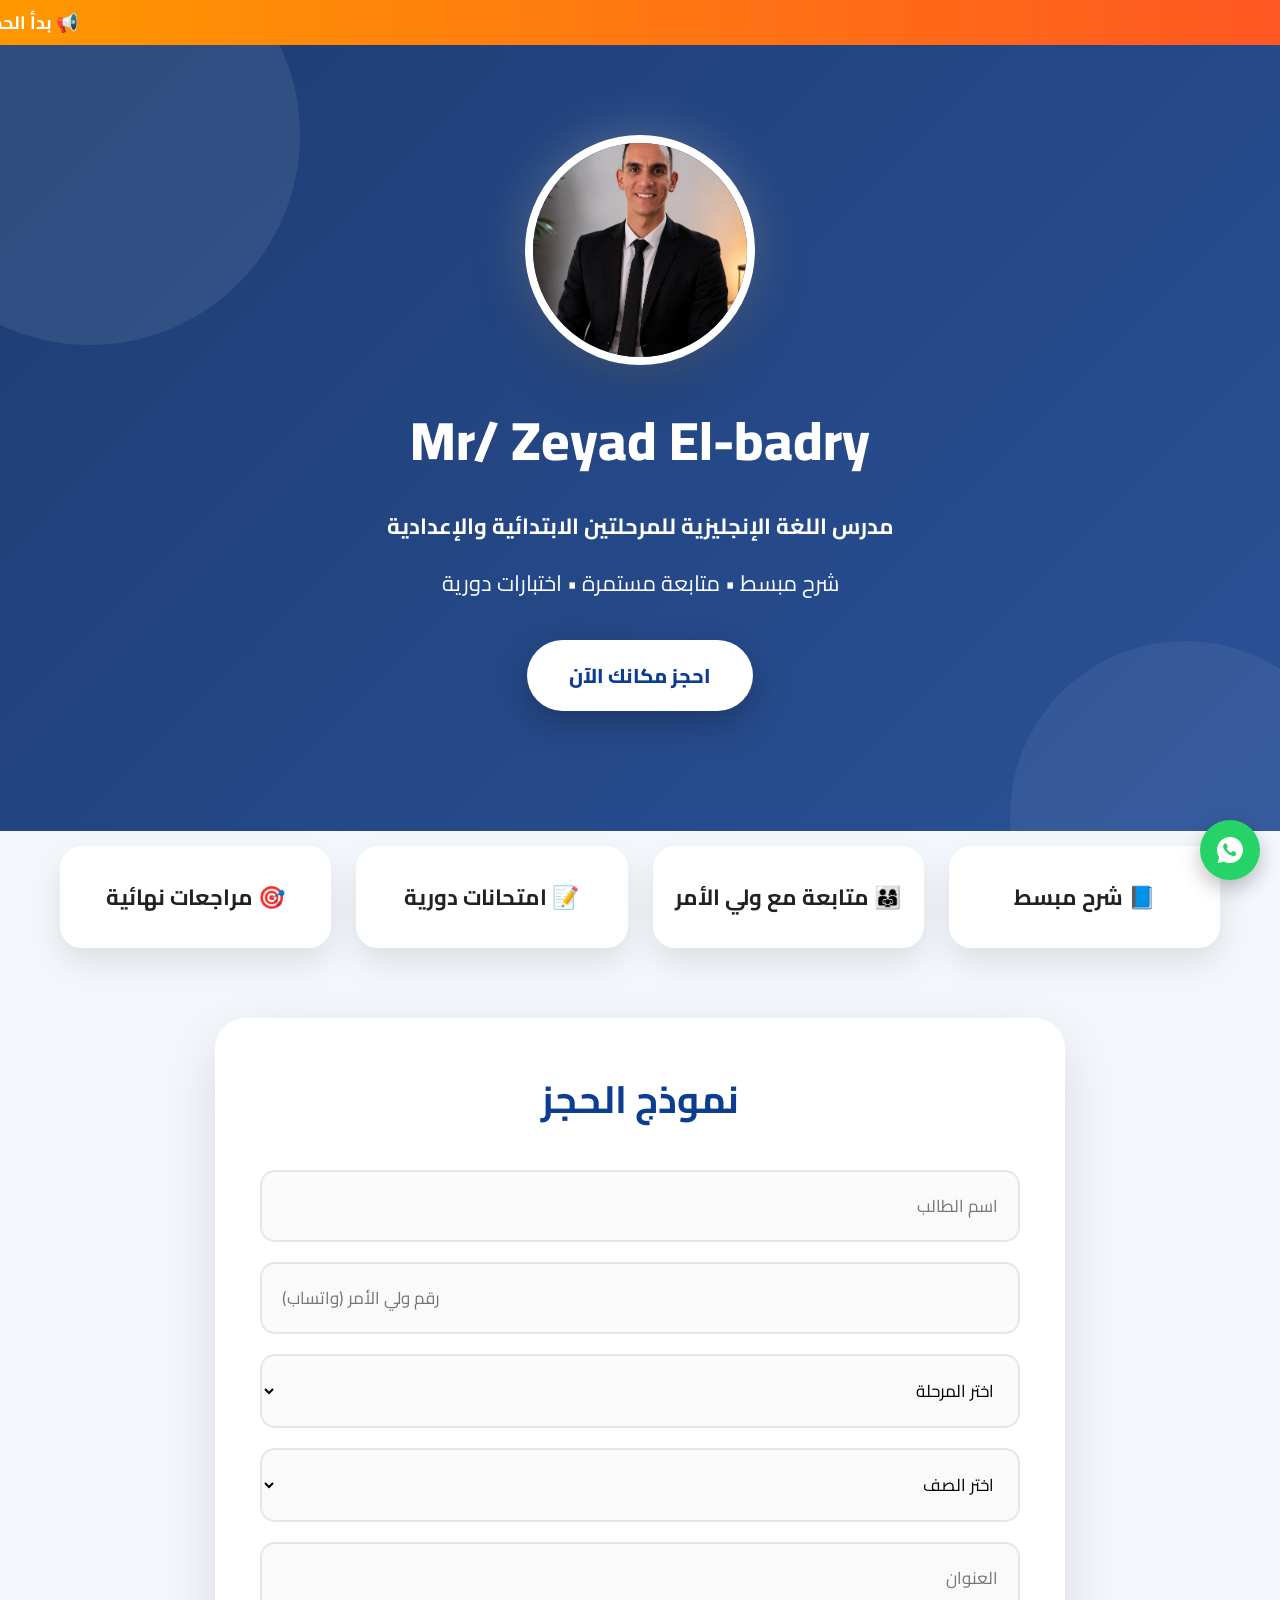
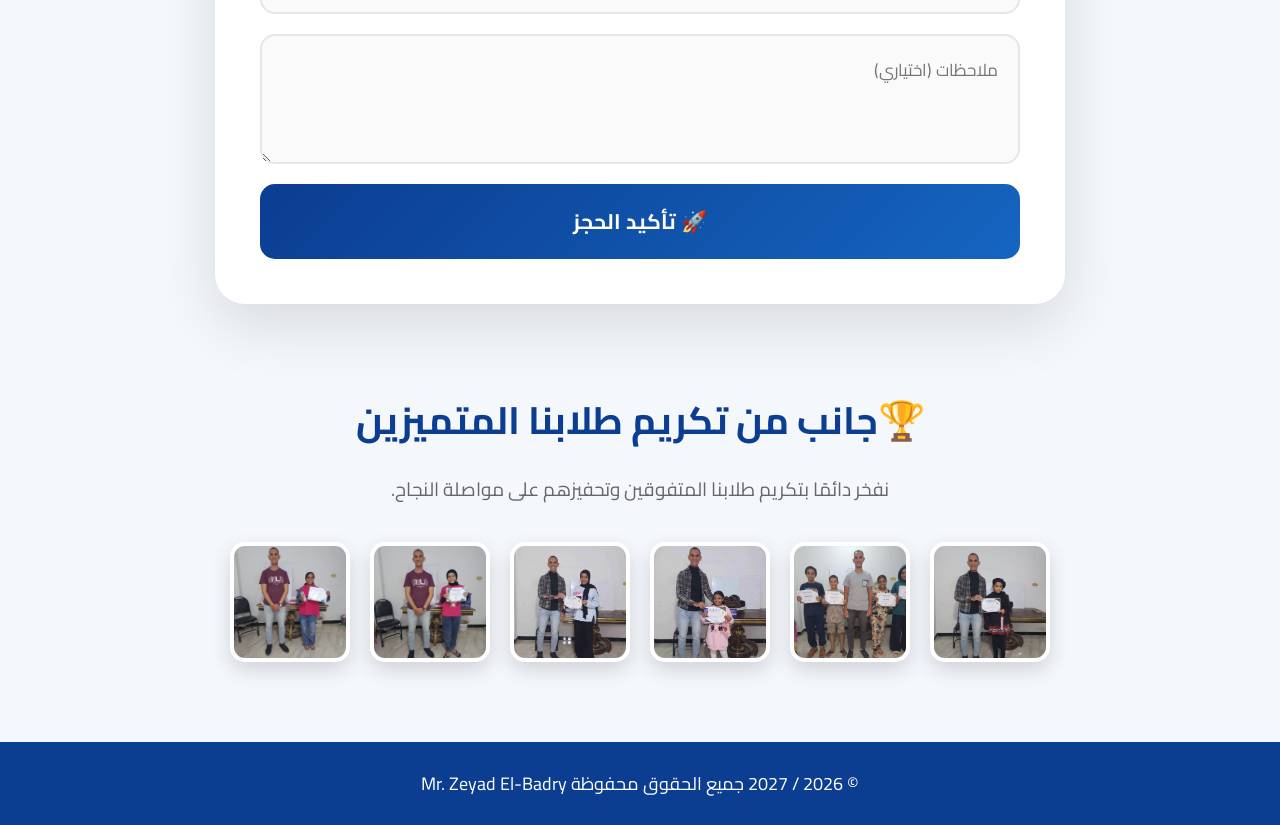
==== commit ad76b392: "Update index.html" ====
--- a/index.html
+++ b/index.html
@@ -105,9 +105,20 @@
     <img onclick="openImage(this.src)" src="images/honor6.jpg"/>
    </div>
    <!-- نافذة عرض الصورة -->
-   <div class="image-viewer" id="imageViewer" onclick="closeImage()">
-    <img id="viewerImage"/>
-   </div>
+ <div id="imageViewer" class="image-viewer">
+    <span class="close-btn" onclick="closeImage()">&times;</span>
+    <button class="nav-btn prev" onclick="prevImage(event)">
+        &#10094;
+    </button>
+    <img id="viewerImage">
+    <button class="nav-btn next" onclick="nextImage(event)">
+        &#10095;
+    </button>
+    <div class="counter" id="imageCounter">
+        1 / 6
+    </div>
+
+</div>
   </section>
   <!-- Footer -->
   <footer>
